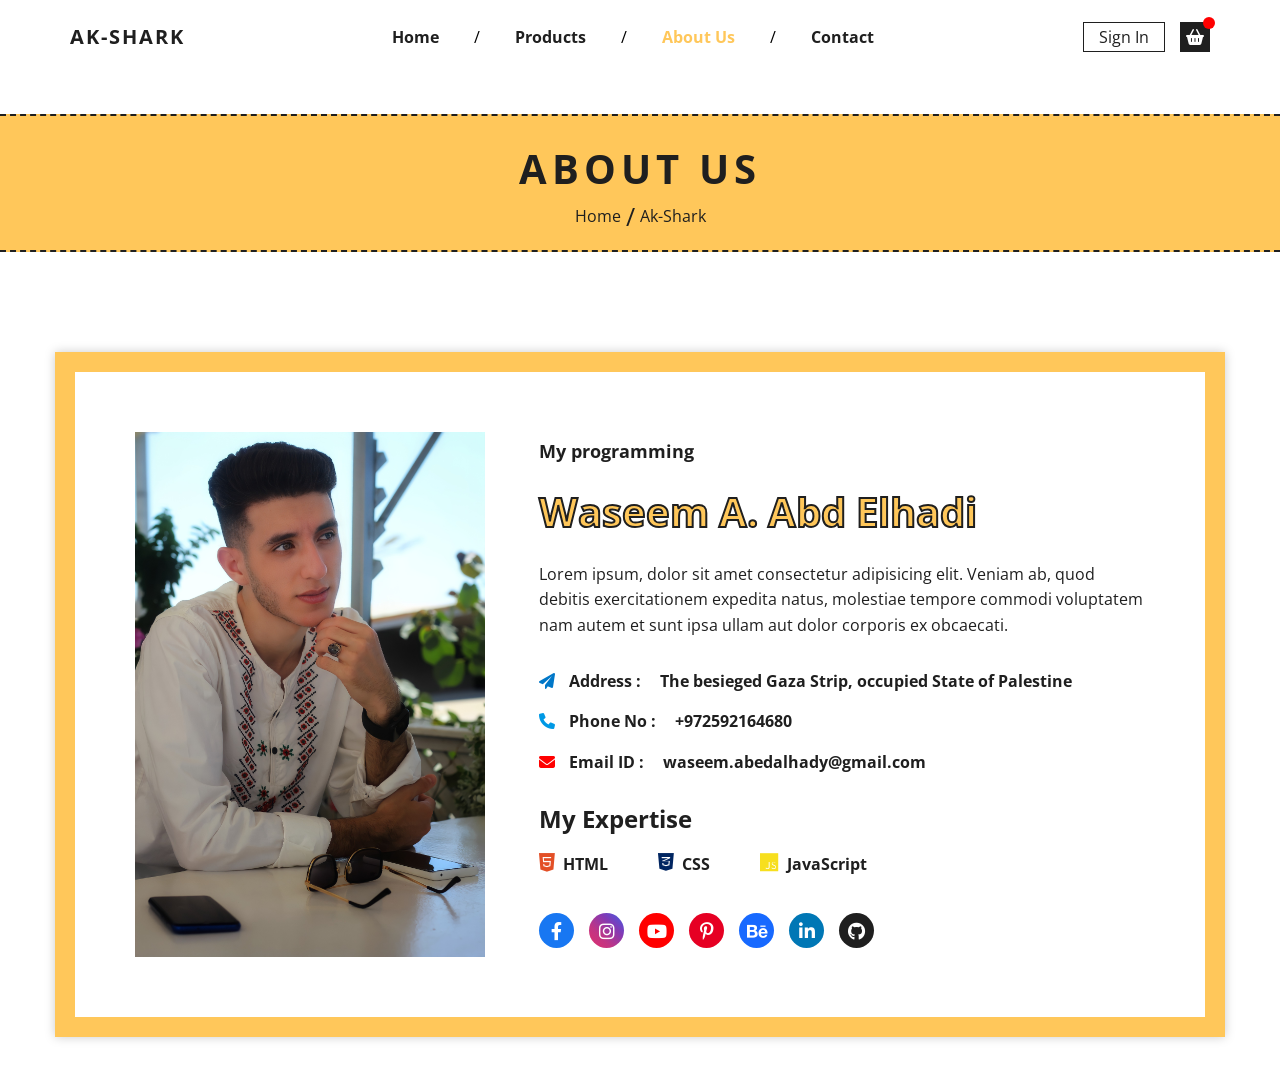
==== html/About Us.html @ 35a48d48 "." ====
<html lang="en">
<head>
    <meta charset="UTF-8">
    <meta http-equiv="X-UA-Compatible" content="IE=edge">
    <meta name="viewport" content="width=device-width, initial-scale=1.0">
    <!-- normalize ربط ملف ال -->
    <link rel="stylesheet" href="../css/normalize.css">
    <!-- Font Awessome Library -->
    <link rel="stylesheet" href="../css/all.min.css">
    <!-- Google Fonts-->
    <link rel="preconnect" href="https://fonts.googleapis.com">
    <link rel="preconnect" href="https://fonts.gstatic.com" crossorigin>
    <link href="https://fonts.googleapis.com/css2?family=Anton&family=Lobster&family=Open+Sans:wght@400;700&display=swap" rel="stylesheet">
    <link rel="preconnect" href="https://fonts.googleapis.com">
    <link rel="preconnect" href="https://fonts.gstatic.com" crossorigin>
    <link href="https://fonts.googleapis.com/css2?family=Alfa+Slab+One&family=Courgette&family=Dancing+Script:wght@400;600;700&family=Kaushan+Script&family=Lobster&family=PT+Serif:wght@400;700&family=Playfair+Display:wght@400;500;600;700;800;900&family=Roboto:wght@500&family=Satisfy&family=Staatliches&family=Work+Sans:wght@200;300;400;500;600;700;800&display=swap" rel="stylesheet">
    <!-- tab image -->
    <link rel="shortcut icon" href="../Images/ak-shark (1).png">
    <!-- css ربط ملف ال -->
    <link rel="stylesheet" href="../css/About Us.css">
    <title>AK-SHARK || About Us</title>
</head>
<body>
    <!-- Start header -->
    <header id="header">
        <div class="container">
            <div class="title flex">
                <a href="index.html" class="flex">A</a>
                <a href="index.html" class="flex">K</a>
                <a href="index.html" class="flex">-</a>
                <a href="index.html" class="flex">S</a>
                <a href="index.html" class="flex">H</a>
                <a href="index.html" class="flex">A</a>
                <a href="index.html" class="flex">R</a>
                <a href="index.html" class="flex">K</a>
            </div>
            <nav>
                <i class="fa-solid fa-bars burger-nav">
                    <div class="parent-menu">
                        <ul class="links">
                            <li><a href="index.html" class="flex">Home</a></li>
                            <li><a href="products.html" class="flex">Products</a></li>
                            <li><a href="About Us.html" class="flex visit">About Us</a></li>
                            <li><a href="contact.html" class="flex">Contact</a></li>
                        </ul>
                        <div class="sign-mobile flex">
                            <a href="Sign In.html">Sign In</a>
                            <button id="icon" class="flex" onclick="redirectMe('basket.html')"><i class="fa-solid fa-basket-shopping"></i></button>
                        </div>
                    </div>
                </i>
                <ul class="main-nav">
                    <li><a href="index.html" class="flex">Home</a></li>
                    <li class="flex">/</li>
                    <li><a href="products.html" class="flex">Products</a></li>
                    <li class="flex">/</li>
                    <li><a href="About Us.html" class="flex visit">About Us</a></li>
                    <li class="flex">/</li>
                    <li><a href="contact.html" class="flex">Contact</a></li>
                </ul>
            </nav>
            <div class="sign flex">
                <a href="Sign In.html">Sign In</a>
                <button id="icon" class="flex" onclick="redirectMe('basket.html')"><i class="fa-solid fa-basket-shopping"></i></button>
            </div>
        </div>
    </header>
    <!-- End header -->

    <!-- Start Information -->
    <div class="information">
        <div class="container">
            <h1>About Us</h1>
            <div class="link">
                <a href="index.html">Home</a>
                <span>/</span>
                <span>Ak-Shark</span>
            </div>
        </div>
    </div>
    <!-- End Information -->

    <!-- Start About Us -->
    <div class="about">
        <div class="container">
            <img src="../images/abdelhadi.jpg" alt="">
            <div class="text">
                <span>My programming</span>
                <h1>Waseem A. Abd Elhadi</h1>
                <p>
                    Lorem ipsum, dolor sit amet consectetur adipisicing elit. Veniam ab, quod debitis exercitationem 
                    expedita natus, molestiae tempore commodi voluptatem nam autem et sunt ipsa ullam aut dolor 
                    corporis ex obcaecati.
                </p>
                <div class="info">
                    <div class="unit">
                        <span><i class="fa-solid fa-paper-plane"></i> Address :</span>
                        <span>The besieged Gaza Strip, occupied State of Palestine</span>
                    </div>
                    <div class="unit">
                        <span><i class="fa-solid fa-phone"></i> Phone No :</span>
                        <span>+972592164680</span>
                    </div>
                    <div class="unit">
                        <span><i class="fa-solid fa-envelope"></i> Email ID :</span>
                        <span>waseem.abedalhady@gmail.com</span>
                    </div>
                </div>
                <div class="expertise">
                    <h2>My Expertise</h2>
                    <ul>
                        <li><i class="fa-brands fa-html5"></i> HTML</li>
                        <li><i class="fa-brands fa-css3-alt"></i> CSS</li>
                        <li><i class="fa-brands fa-js"></i> JavaScript</li>
                    </ul>
                </div>
                <div class="social">
                    <ul>
                        <li class="flex">
                            <a href="https://www.facebook.com/waseemabdalhady" target="_blank">
                                <i class="fa-brands fa-facebook-f flex"></i>
                            </a>
                        </li>
                        <li class="flex">
                            <a href="https://www.instagram.com/waseem.abdalhady/" target="_blank">
                                <i class="fa-brands fa-instagram flex"></i>
                            </a>
                        </li>
                        <li class="flex">
                            <a href="https://www.youtube.com/c/waseemabdalhady" target="_blank">
                                <i class="fa-brands fa-youtube flex"></i>
                            </a>
                        </li>
                        <li class="flex">
                            <a href="https://www.pinterest.com/waseemabdelhadi178/" target="_blank">
                                <i class="fa-brands fa-pinterest-p flex"></i>
                            </a>
                        </li>
                        <li class="flex">
                            <a href="https://www.behance.net/waseemabdelhadi" target="_blank">
                                <i class="fa-brands fa-behance flex"></i>
                            </a>
                        </li>
                        <li class="flex">
                            <a href="https://www.linkedin.com/in/waseem-abd-elhadi-1b293624b" target="_blank">
                                <i class="fa-brands fa-linkedin-in flex"></i>
                            </a>
                        </li>
                        <li class="flex">
                            <a href="https://github.com/Waseemko-ayman" target="_blank">
                                <i class="fa-brands fa-github flex"></i>
                            </a>
                        </li>
                    </ul>
                </div>
            </div>
        </div>
    </div>
    <!-- End About Us -->

    <script src="../Js/ak-shark.js"></script>
</body>
</html>
---- css/About Us.css ----
/* Start Variable */
:root {
    --main-color: #ffc75a;
    --second-color: #1f1f1f;
    --third-color: white;
    --background-color: #fffaf7;
    --main-transition: 0.5s;
    --section-padding: 50px;
    --section-padding: 50px;
    --main-font: 'Courgette', cursive;
    --font-weight: normal;
    /* padding-top: var(--section-padding);
    padding-bottom: var(--section-padding); */
}

/* End Variable */

/* Start Global Rules */
* {
    --webkit-box-sizing: border-box;
    --moz-box-sizing: border-box;
    box-sizing: border-box;
    padding: 0;
    margin: 0;
}

html {
    scroll-behavior: smooth;
}

body {
    background-color: var(--third-color);
    font-family: 'Open Sans', sans-serif;
    /* font-family: 'Playfair Display', serif; */
}

a {
    text-decoration: none;
}

ul {
    list-style: none;
    margin: 0;
    padding: 0;
}

.goto-up i {
    position: fixed;
    width: 50px;
    height: 50px;
    border-radius: 50%;
    border: 3px solid var(--third-color);
    color: var(--second-color);
    background-color: var(--main-color);
    font-size: 22px;
    right: 50px;
    bottom: 40px;
    z-index: 500;
}

/* FrameWork */
.flex {
    display: flex;
    align-items: center;
    justify-content: center;
}
/* FrameWork */

/* اعملت هاي علشان بدي اللون اللي ورا يملا الشاشة لكن الكونتنت اللي ورا تملا من الاول للاخر */
.container {
    /* كتبنا ال بادنك علشان الكلام في نسخة الموبايل ما يبلش من اول الشاشة */
    padding-left: 15px;
    padding-right: 15px;
    /* علشان الكونتينر يمسك العناصر في النص */
    margin-left: auto;
    margin-right: auto;
}

/* Small screens */
@media (min-width: 768px){
    .container {
        width: 750px;
    }
}

/* Medium screens */
@media (min-width: 992px){
    .container{
        width: 970px;
    }
}

@media (min-width: 1200px) {
    .container {
        width: 1170px;
    }
}
/* End Global Rules */

/* Start Component */
.text a.button {
    color: var(--third-color);
    border-radius: 15px 0 15px;
}

.visit {
    color: var(--main-color) !important;
}
/* End Component */

/******************************************************************************************************/

/* Start Header */
header {
    background-color: var(--third-color);
    position: relative;
}

header nav .main-nav > li > a::selection,
header .container .logo::selection {
    color: var(--third-color);
    background-color: var(--second-color);
}

header .container {
    height: 73.56px;
    display: flex;
    align-items: center;
    justify-content: space-between;
    flex-wrap: wrap;
    position: relative;
}

@media (max-width: 767px) {
    header .container {
        flex-wrap: nowrap;
        justify-content: space-between;
        gap: 30px;
    }
}

header .container .title {
    gap: 2px;
    height: 73.56px;
}

header .title a {
    color: var(--second-color);
    font-size: 20px;
    font-weight: bold;
    transition: var(--main-transition);
    animation: up-down 1s infinite alternate;
}

header .title a:nth-child(2) {
    animation-delay: .2s;
}
header .title a:nth-child(3) {
    animation-delay: .3s;
}
header .title a:nth-child(4) {
    animation-delay: .4s;
}
header .title a:nth-child(5) {
    animation-delay: .5s;
}
header .title a:nth-child(6) {
    animation-delay: .6s;
}
header .title a:nth-child(7) {
    animation-delay: .7s;
}
header .title a:nth-child(8) {
    animation-delay: .8s;
}

@keyframes up-down {
    to {
        transform: translateY(-13px);
    }
}

header nav .main-nav {
    display: flex;
    gap: 15px;
}

@media (max-width: 991px) {
    header nav .main-nav {
        display: none;
    }
}

@media (min-width: 992px) {
    header nav .burger-nav {
        display: none;
    }
}

@media (max-width: 991px) {
    header nav .burger-nav {
        width: 100%;
        color: var(--second-color);
        font-size: 25px;
        cursor: pointer;
        position: relative;
    }

    header nav .burger-nav .parent-menu {
        position: absolute;
        left: -229px;
        top: 35px;
        width: 250px;
        z-index: 1;
        background-color: var(--second-color);
        border-radius: 6px 0 6px 6px;
        display: none;
    }

    header nav .burger-nav .parent-menu::before {
        content: "";
        position: absolute;
        right: 0;
        top: -20px;
        border-style: solid;
        border-color: transparent transparent var(--second-color) transparent;
        border-width: 10px;
    }

    header nav .burger-nav .parent-menu ul.links {
        width: 100%;
        padding: 10px;
        text-align: center;
        transition: top var(--main-transition), opacity var(--main-transition);
    }

    header nav .burger-nav .parent-menu ul.links li {
        padding: 10px 0;
        width: 100%;
    }

    header nav .burger-nav .parent-menu ul.links li:not(:last-child) {
        margin-bottom: 15px;
    }
    
    header nav .burger-nav .parent-menu ul.links li:hover a {
        color: var(--main-color);
    }

    header nav .burger-nav .parent-menu ul.links > li > a {
        color: var(--third-color);
        font-family: 'Roboto', sans-serif;
        font-size: 20px;
        font-weight: normal !important;
        position: relative;
        overflow: hidden;
        transition: var(--main-transition);
    }

    header nav .burger-nav .sign-mobile {
        gap: 10px;
        margin-bottom: 20px;
    }

    header nav .burger-nav .sign-mobile a {
        font-family: 'Open Sans', sans-serif;
        font-size: 18px;
        transition: var(--main-transition);
    }

    header nav .burger-nav .sign-mobile a:hover {
        color: var(--third-color);
        background-color: var(--main-color);
    }

    header nav .burger-nav .sign-mobile button {
        font-size: 18px;
        color: var(--second-color);
        background-color: var(--third-color);
        transition: var(--main-transition);
    }

    header nav .burger-nav .sign-mobile button:hover {
        background-color: var(--main-color);
        color: var(--third-color);
    }

    header nav .burger-nav .sign-mobile button::after {
        width: 10px;
        height: 10px;
    }
}

header nav .main-nav > li > a {
    color: var(--second-color);
    height: 73.56px;
    padding: 0 20px;
    font-weight: bold;
    position: relative;
    overflow: hidden;
    transition: var(--main-transition);
}

header nav .main-nav > li > a:hover {
    color: var(--main-color);
}

@media (max-width: 767px) {
    header .main-nav > li > a {
        padding: 10px;
        font-size: 15px;
        height: 40px;
    }
}

header nav .main-nav > li > a::after {
    content: "";
    position: absolute;
    left: 50%;
    transform: translateX(-50%);
    bottom: 10px;
    width: 0;
    height: 2px;
    background-color: var(--main-color);
    transition: var(--main-transition);
}

header nav .main-nav > li > a:hover::after {
    width: 100%;
}

header .sign {
    height: 73.56px;
    gap: 15px;
}

@media (max-width: 991px) {
    header .sign {
        display: none;
    }
}

/* @media (max-width: 767px) {
    header .sign {
        order: -1;
    }
} */

header .sign a,
header nav .burger-nav .sign-mobile a {
    color: var(--second-color);
    border: 1px solid var(--second-color);
    padding: 5px 15px;
    background-color: var(--third-color);
    cursor: pointer;
    transition: var(--main-transition);
}

header .sign a:hover {
    color: var(--third-color);
    background-color: var(--second-color);
}

header .sign button,
header nav .burger-nav .sign-mobile button {
    width: 30px;
    height: 30px;
    padding: 5px;
    padding: 0 15px;
    cursor: pointer;
    border: none;
    position: relative;
}

header .sign button {
    color: var(--third-color);
    background-color: var(--second-color);
}

header .sign button::after,
header nav .burger-nav .sign-mobile button::after {
    content: "";
    position: absolute;
    border-radius: 50%;
    top: -5px;
    right: -5px;
    background-color: red;
}

header .sign button::after {
    width: 12px;
    height: 12px;
}
/* End Header */

/******************************************************************************************************/

/* Start Information */
.information {
    padding-top: 20px;
    padding-bottom: 20px;
    background-color: var(--main-color);
    margin-top: 40px;
    border-top: 2px dashed var(--second-color);
    border-bottom: 2px dashed var(--second-color);
    position: relative;
}

.information .container {
    text-align: center;
}

.information h1 {
    font-size: 40px;
    margin: 10px 0;
    text-transform: uppercase;
    color: var(--second-color);
    letter-spacing: 5px;
}

.information .link {
    display: flex;
    align-items: center;
    justify-content: center;
    gap: 5px;
    font-size: 1rem;
    color: var(--second-color);
}

.information .link a {
    color: var(--second-color);
    transition: var(--main-transition);
}

.information .link a:hover {
    color: var(--third-color);
}

.information .link span:first-of-type {
    font-size: 25px;
    font-weight: normal;
}
/* End Information */

/******************************************************************************************************/

/* Start About Us */
.about {
    padding-top: var(--section-padding);
    padding-bottom: var(--section-padding);
    background-color: var(--third-color);
    position: relative;
}

.about .container {
    border: 20px solid var(--main-color);
    background-color: var(--third-color);
    box-shadow: 0 0 10px #ccc;
    padding: 60px;
    display: flex;
    align-items: center;
    justify-content: space-between;
    gap: 20px;
    margin-top: 50px;
    position: relative;
}

@media (max-width: 991px) {
    .about .container {
        flex-wrap: wrap;
        justify-content: center;
        padding: 30px;
    }
}

.about img {
    max-width: 100%;
    width: 350px;
}

.about .text {
    flex-basis: 60%;
}

@media (max-width: 991px) {
    .about .text {
        flex-basis: 100%;
        text-align: center;
    }
}

.about .text > span {
    color: var(--second-color);
    font-size: 18px;
    font-weight: bold;
}

.about .text h1 {
    font-size: 40px;
    font-weight: bold;
    -webkit-text-fill-color: var(--main-color);
    -webkit-text-stroke: 2px var(--second-color);
}

.about .text p {
    color: var(--second-color);
    line-height: 1.6;
    margin: 0 0 30px;
    font-weight: 400;
}

.about .text .info {
    display: flex;
    flex-direction: column;
    gap: 15px;
}

@media (max-width: 991px) {
    .about .text .info {
        align-items: center;
    }
}

.about .text .info .unit {
    color: var(--second-color);
    font-weight: bold;
}

.about .text .info .unit span {
    display: inline-block;
}

@media (max-width: 991px) {
    .about .text .info .unit span {
        display: block;
        margin-bottom: 8px;
    }
}

.about .text .info .unit span:first-child {
    margin-right: 15px;
}

.about .text .info .unit span:last-child {
    line-height: 1.6;
}

.about .text .info .unit span:first-child i {
    margin-right: 10px;
    font-weight: bold;
}

.about .text .info .unit span:first-child i.fa-paper-plane {
    color: #0077c8;
}

.about .text .info .unit span:first-child i.fa-phone {
    color: #0099e5;
}

.about .text .info .unit span:first-child i.fa-envelope {
    color: red;
}

.about .text .expertise {
    margin: 30px 0 40px;
}

.about .text .expertise h2 {
    color: var(--second-color);
    font-weight: bold;
    margin-bottom: 20px;
}

.about .text .expertise ul {
    display: flex;
    align-items: center;
    gap: 50px;
}

@media (max-width: 991px) {
    .about .text .expertise ul {
        justify-content: center;
    }
}

.about .text .expertise ul li {
    color: var(--second-color);
    font-weight: bold;
}

.about .text .expertise ul li i {
    margin-right: 5px;
    font-size: 20px;
    font-weight: bold;
}

.about .text .expertise ul li i.fa-html5 {
    color: #e34f26;
}

.about .text .expertise ul li i.fa-css3-alt {
    color: #002561;
}

.about .text .expertise ul li i.fa-js {
    color: #f7df1e;
}

.about .text .social ul {
    display: flex;
    align-items: center;
    gap: 15px;
}

@media (max-width: 991px) {
    .about .text .social ul {
        justify-content: center;
    }
}

@media (max-width: 767px) {
    .about .text .social ul {
        flex-wrap: wrap;
    }
}

.about .text .social ul li i {
    width: 35px;
    height: 35px;
    border-radius: 50%;
    color: var(--third-color);
    font-size: 18px;
}

.about .text .social ul li:first-child i {
    background-color: #1877f2;
}
.about .text .social ul li:nth-child(2) i {
    background-image: linear-gradient(to bottom left, #405de6, #833ab4, #c13584, #e1306c);
}
.about .text .social ul li:nth-child(3) i {
    background-color: #ff0000;
}
.about .text .social ul li:nth-child(4) i {
    background-color: #e60023;
}
.about .text .social ul li:nth-child(5) i {
    background-color: #1769ff;
}
.about .text .social ul li:nth-child(6) i {
    background-color: #0077b5;
}
.about .text .social ul li:last-child i {
    background-color: var(--second-color);
}
/* End About Us */
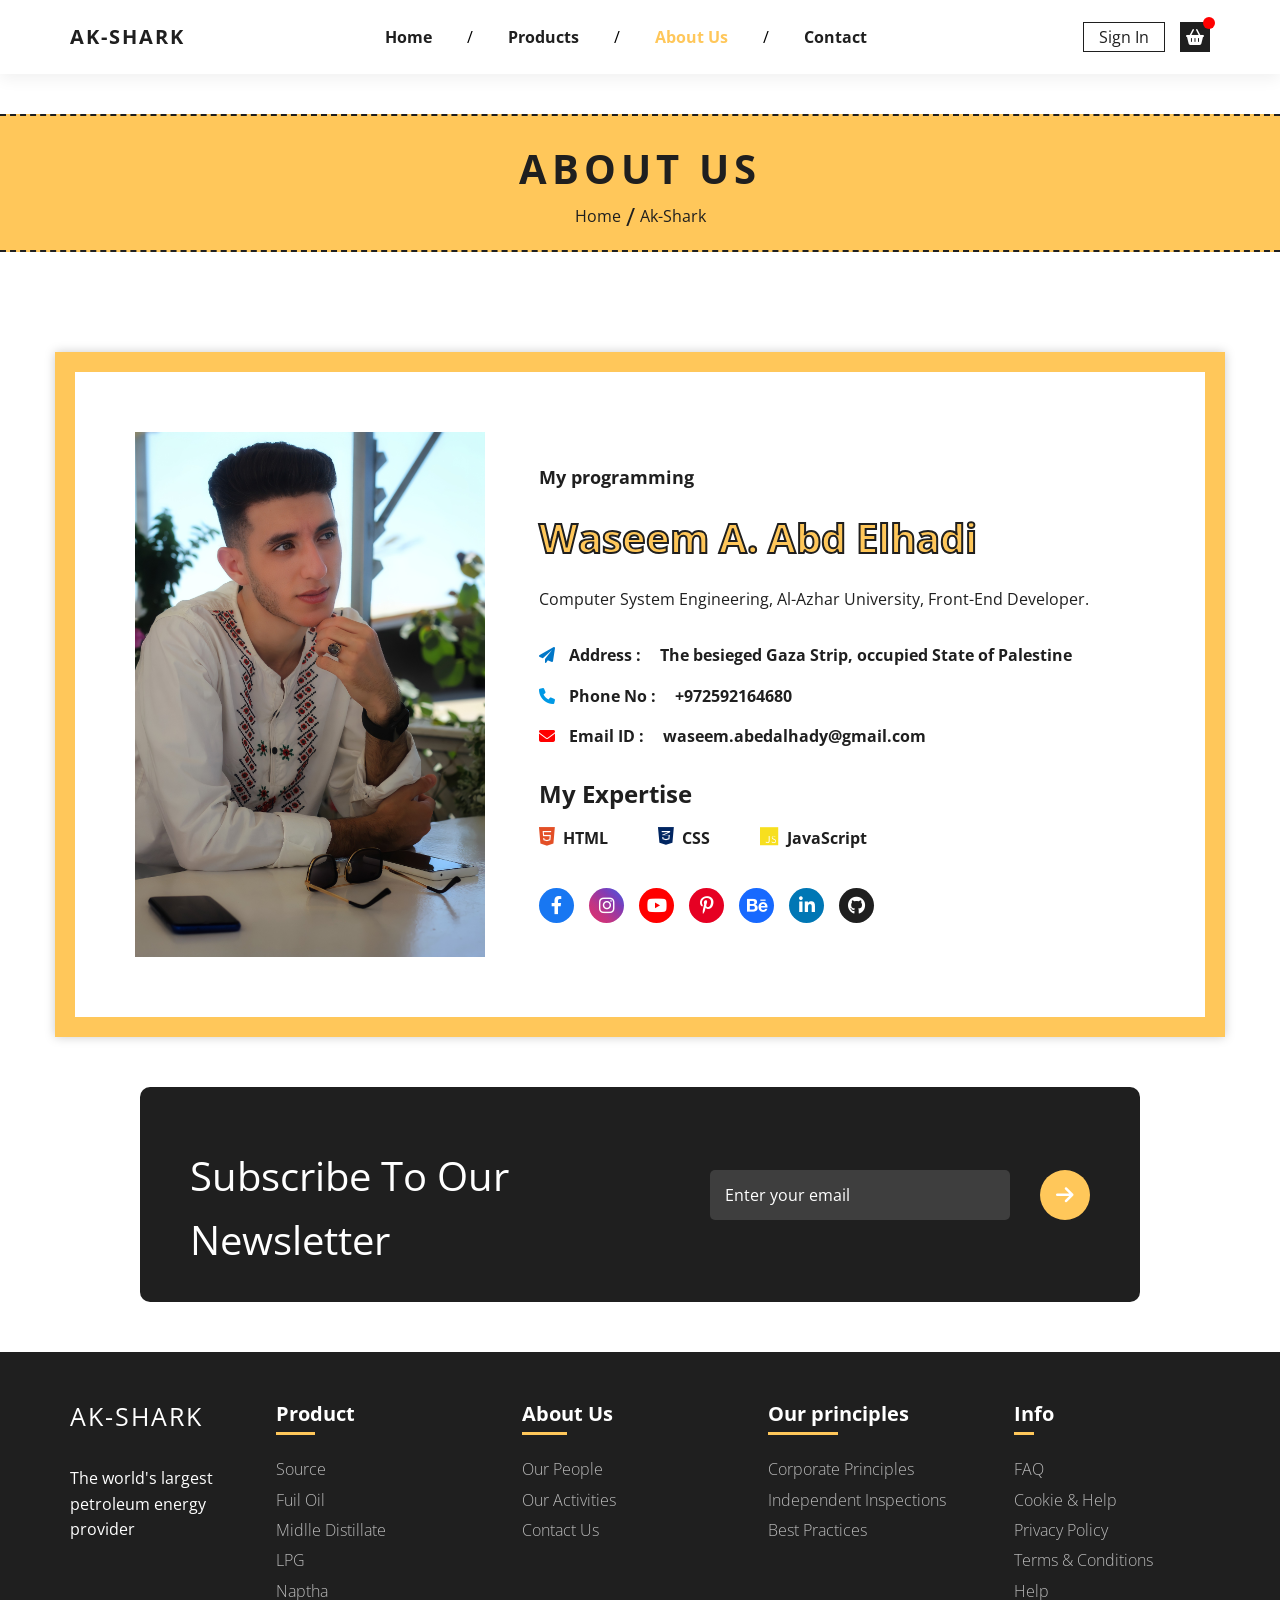
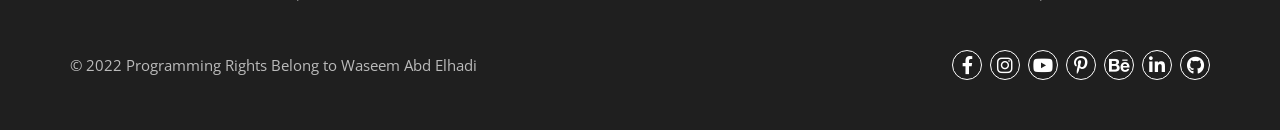
==== commit ab1d1fbd: "Modifie" ====
--- a/html/About Us.html
+++ b/html/About Us.html
@@ -34,22 +34,9 @@
                 <a href="index.html" class="flex">R</a>
                 <a href="index.html" class="flex">K</a>
             </div>
-            <nav>
-                <i class="fa-solid fa-bars burger-nav">
-                    <div class="parent-menu">
-                        <ul class="links">
-                            <li><a href="index.html" class="flex">Home</a></li>
-                            <li><a href="products.html" class="flex">Products</a></li>
-                            <li><a href="About Us.html" class="flex visit">About Us</a></li>
-                            <li><a href="contact.html" class="flex">Contact</a></li>
-                        </ul>
-                        <div class="sign-mobile flex">
-                            <a href="Sign In.html">Sign In</a>
-                            <button id="icon" class="flex" onclick="redirectMe('basket.html')"><i class="fa-solid fa-basket-shopping"></i></button>
-                        </div>
-                    </div>
-                </i>
+            <nav id="navbar">
                 <ul class="main-nav">
+                    <li><i class="fas fa-times" id="close"></i></li>
                     <li><a href="index.html" class="flex">Home</a></li>
                     <li class="flex">/</li>
                     <li><a href="products.html" class="flex">Products</a></li>
@@ -57,8 +44,13 @@
                     <li><a href="About Us.html" class="flex visit">About Us</a></li>
                     <li class="flex">/</li>
                     <li><a href="contact.html" class="flex">Contact</a></li>
+                    <li><a href="Sign In.html" id="sign">Sign In</a></li>
                 </ul>
             </nav>
+            <div id="mobile" class="flex">
+                <a href="basket.html" class="flex"><i class="fa-solid fa-basket-shopping"></i></a>
+                <i id="bar" class="fas fa-outdent"></i>
+            </div>
             <div class="sign flex">
                 <a href="Sign In.html">Sign In</a>
                 <button id="icon" class="flex" onclick="redirectMe('basket.html')"><i class="fa-solid fa-basket-shopping"></i></button>
@@ -66,6 +58,10 @@
         </div>
     </header>
     <!-- End header -->
+
+    <button id="group" class="goto-up">
+        <i class="fa-solid fa-angle-up flex"></i>
+    </button>
 
     <!-- Start Information -->
     <div class="information">
@@ -88,9 +84,7 @@
                 <span>My programming</span>
                 <h1>Waseem A. Abd Elhadi</h1>
                 <p>
-                    Lorem ipsum, dolor sit amet consectetur adipisicing elit. Veniam ab, quod debitis exercitationem 
-                    expedita natus, molestiae tempore commodi voluptatem nam autem et sunt ipsa ullam aut dolor 
-                    corporis ex obcaecati.
+                    Computer System Engineering, Al-Azhar University, Front-End Developer.
                 </p>
                 <div class="info">
                     <div class="unit">
@@ -103,7 +97,7 @@
                     </div>
                     <div class="unit">
                         <span><i class="fa-solid fa-envelope"></i> Email ID :</span>
-                        <span>waseem.abedalhady@gmail.com</span>
+                        <a href="mailto:waseem.abedalhady@gmail.com"><span>waseem.abedalhady@gmail.com</span></a>
                     </div>
                 </div>
                 <div class="expertise">
@@ -158,6 +152,120 @@
     </div>
     <!-- End About Us -->
 
+        <!-- Start Subscribe -->
+    <div class="subscribe">
+        <div class="container">
+            <div class="box">
+                <h1>Subscribe To Our Newsletter</h1>
+                <form>
+                    <input type="email" placeholder="Enter your email" required>
+                    <button type="submit"><i class="fa-solid fa-arrow-right"></i></button>
+                </form>
+            </div>
+        </div>
+    </div>
+    <!-- End Subscribe -->
+
+    <!-- Start Footer -->
+    <footer id="footer">
+        <div class="container">
+            <div class="main-footer">
+                <div class="title">
+                    <div class="logo flex">
+                        <a href="index.html" class="flex">A</a>
+                        <a href="index.html" class="flex">K</a>
+                        <a href="index.html" class="flex">-</a>
+                        <a href="index.html" class="flex">S</a>
+                        <a href="index.html" class="flex">H</a>
+                        <a href="index.html" class="flex">A</a>
+                        <a href="index.html" class="flex">R</a>
+                        <a href="index.html" class="flex">K</a>
+                    </div>
+                    <p>The world's largest petroleum energy provider</p>
+                </div>
+                <div class="lists">
+                    <div class="box">
+                        <h4>Product</h4>
+                        <ul>
+                            <li><a href="#">Source</a></li>
+                            <li><a href="#">Fuil oil</a></li>
+                            <li><a href="#">Midlle distillate</a></li>
+                            <li><a href="#">LPG</a></li>
+                            <li><a href="#">Naptha</a></li>
+                        </ul>
+                    </div>
+                    <div class="box">
+                        <h4>About Us</h4>
+                        <ul>
+                            <li><a href="#">Our people</a></li>
+                            <li><a href="#">Our activities</a></li>
+                            <li><a href="#">Contact us</a></li>
+                        </ul>
+                    </div>
+                    <div class="box">
+                        <h4>Our principles</h4>
+                        <ul>
+                            <li><a href="#">Corporate principles</a></li>
+                            <li><a href="#">Independent inspections</a></li>
+                            <li><a href="#">Best practices</a></li>
+                        </ul>
+                    </div>
+                    <div class="box">
+                        <h4>Info</h4>
+                        <ul>
+                            <li><a href="#">FAQ</a></li>
+                            <li><a href="#">Cookie & help</a></li>
+                            <li><a href="#">Privacy policy</a></li>
+                            <li><a href="#">Terms & conditions</a></li>
+                            <li><a href="#">Help</a></li>
+                        </ul>
+                    </div>
+                </div>
+            </div>
+            <div class="social">
+                <p>&copy; 2022 Programming Rights Belong to Waseem Abd Elhadi</p>
+                <ul class="flex">
+                    <li class="flex">
+                        <a href="https://www.facebook.com/waseemabdalhady" target="_blank">
+                            <i class="fa-brands fa-facebook-f"></i>
+                        </a>
+                    </li>
+                    <li class="flex">
+                        <a href="https://www.instagram.com/waseem.abdalhady/" target="_blank">
+                            <i class="fa-brands fa-instagram"></i>
+                        </a>
+                    </li>
+                    <li class="flex">
+                        <a href="https://www.youtube.com/c/waseemabdalhady" target="_blank">
+                            <i class="fa-brands fa-youtube"></i>
+                        </a>
+                    </li>
+                    <li class="flex">
+                        <a href="https://www.pinterest.com/waseemabdelhadi178/" target="_blank">
+                            <i class="fa-brands fa-pinterest-p"></i>
+                        </a>
+                    </li>
+                    <li class="flex">
+                        <a href="https://www.behance.net/waseemabdelhadi" target="_blank">
+                            <i class="fa-brands fa-behance"></i>
+                        </a>
+                    </li>
+                    <li class="flex">
+                        <a href="https://www.linkedin.com/in/waseem-abd-elhadi-1b293624b" target="_blank">
+                            <i class="fa-brands fa-linkedin-in"></i>
+                        </a>
+                    </li>
+                    <li class="flex">
+                        <a href="https://github.com/Waseemko-ayman" target="_blank">
+                            <i class="fa-brands fa-github"></i>
+                        </a>
+                    </li>
+                </ul>
+            </div>
+        </div>
+    </footer>
+    <!-- End Footer -->
+
     <script src="../Js/ak-shark.js"></script>
 </body>
 </html>
--- a/css/About Us.css
+++ b/css/About Us.css
@@ -44,6 +44,10 @@
     padding: 0;
 }
 
+.goto-up {
+    display: none;
+}
+
 .goto-up i {
     position: fixed;
     width: 50px;
@@ -55,7 +59,15 @@
     font-size: 22px;
     right: 50px;
     bottom: 40px;
+    cursor: pointer;
     z-index: 500;
+}
+
+@media (max-width: 767px) {
+    .goto-up i {
+        right: 20px;
+        bottom: 150px;
+    }
 }
 
 /* FrameWork */
@@ -113,6 +125,7 @@
 /* Start Header */
 header {
     background-color: var(--third-color);
+    box-shadow: 0 5px 15px rgb(0, 0, 0, 0.06);
     position: relative;
 }
 
@@ -127,7 +140,6 @@
     display: flex;
     align-items: center;
     justify-content: space-between;
-    flex-wrap: wrap;
     position: relative;
 }
 
@@ -180,140 +192,93 @@
     }
 }
 
+@media (max-width: 991px) {
+    header nav {
+        position: fixed;
+        top: 0;
+        right: -300px;
+        height: 100vh;
+        width: 220px;
+        background-color: black;
+        box-shadow: 0 40px 60px rgba(0, 0, 0, 0.1);
+        padding: 30px 0 0 30px;
+        z-index: 1000;
+        transition: var(--main-transition);
+    }
+    
+    header nav .main-nav {
+        display: flex;
+        flex-direction: column;
+        align-items: flex-start;
+        justify-content: flex-start;
+    }
+
+    header nav .main-nav li,
+    header nav .main-nav li a {
+        color: var(--third-color);
+    }
+
+    header nav .main-nav li a {
+        padding: 18px 0;
+    }
+
+    header nav .main-nav > li:last-of-type {
+        margin-top: 30px;
+    }
+
+    header nav .main-nav > li #sign:hover {
+        color: var(--third-color);
+        border-color: var(--third-color);
+        background: transparent;
+    }
+
+    header nav .main-nav > li #close {
+        font-size: 22px;
+        cursor: pointer;
+        transition: var(--main-transition);
+    }
+
+    header nav .main-nav > li #close:hover {
+        color: var(--main-color);
+    }
+}
+
+header nav.active {
+    right: 0px;
+}
+
 header nav .main-nav {
     display: flex;
     gap: 15px;
 }
 
-@media (max-width: 991px) {
-    header nav .main-nav {
+@media (min-width: 992px) {
+    header nav .main-nav > li:not(:last-of-type) > a {
+        color: var(--second-color);
+        height: 73.56px;
+        padding: 0 20px;
+    }
+}
+
+@media (min-width: 992px) {
+    header nav .main-nav > li:first-child {
         display: none;
     }
 }
 
-@media (min-width: 992px) {
-    header nav .burger-nav {
-        display: none;
-    }
-}
-
-@media (max-width: 991px) {
-    header nav .burger-nav {
-        width: 100%;
-        color: var(--second-color);
-        font-size: 25px;
-        cursor: pointer;
-        position: relative;
-    }
-
-    header nav .burger-nav .parent-menu {
-        position: absolute;
-        left: -229px;
-        top: 35px;
-        width: 250px;
-        z-index: 1;
-        background-color: var(--second-color);
-        border-radius: 6px 0 6px 6px;
-        display: none;
-    }
-
-    header nav .burger-nav .parent-menu::before {
-        content: "";
-        position: absolute;
-        right: 0;
-        top: -20px;
-        border-style: solid;
-        border-color: transparent transparent var(--second-color) transparent;
-        border-width: 10px;
-    }
-
-    header nav .burger-nav .parent-menu ul.links {
-        width: 100%;
-        padding: 10px;
-        text-align: center;
-        transition: top var(--main-transition), opacity var(--main-transition);
-    }
-
-    header nav .burger-nav .parent-menu ul.links li {
-        padding: 10px 0;
-        width: 100%;
-    }
-
-    header nav .burger-nav .parent-menu ul.links li:not(:last-child) {
-        margin-bottom: 15px;
-    }
-    
-    header nav .burger-nav .parent-menu ul.links li:hover a {
-        color: var(--main-color);
-    }
-
-    header nav .burger-nav .parent-menu ul.links > li > a {
-        color: var(--third-color);
-        font-family: 'Roboto', sans-serif;
-        font-size: 20px;
-        font-weight: normal !important;
-        position: relative;
-        overflow: hidden;
-        transition: var(--main-transition);
-    }
-
-    header nav .burger-nav .sign-mobile {
-        gap: 10px;
-        margin-bottom: 20px;
-    }
-
-    header nav .burger-nav .sign-mobile a {
-        font-family: 'Open Sans', sans-serif;
-        font-size: 18px;
-        transition: var(--main-transition);
-    }
-
-    header nav .burger-nav .sign-mobile a:hover {
-        color: var(--third-color);
-        background-color: var(--main-color);
-    }
-
-    header nav .burger-nav .sign-mobile button {
-        font-size: 18px;
-        color: var(--second-color);
-        background-color: var(--third-color);
-        transition: var(--main-transition);
-    }
-
-    header nav .burger-nav .sign-mobile button:hover {
-        background-color: var(--main-color);
-        color: var(--third-color);
-    }
-
-    header nav .burger-nav .sign-mobile button::after {
-        width: 10px;
-        height: 10px;
-    }
-}
-
-header nav .main-nav > li > a {
-    color: var(--second-color);
-    height: 73.56px;
-    padding: 0 20px;
+header nav .main-nav > li:not(:last-of-type) > a,
+header #mobile i {
     font-weight: bold;
     position: relative;
     overflow: hidden;
     transition: var(--main-transition);
 }
 
-header nav .main-nav > li > a:hover {
+header nav .main-nav > li:not(:last-of-type) > a:hover {
     color: var(--main-color);
 }
 
-@media (max-width: 767px) {
-    header .main-nav > li > a {
-        padding: 10px;
-        font-size: 15px;
-        height: 40px;
-    }
-}
-
-header nav .main-nav > li > a::after {
+header nav .main-nav > li:not(:last-of-type) > a::after {
     content: "";
     position: absolute;
     left: 50%;
@@ -325,8 +290,35 @@
     transition: var(--main-transition);
 }
 
-header nav .main-nav > li > a:hover::after {
+header nav .main-nav > li:not(:last-of-type) > a:hover::after {
     width: 100%;
+}
+
+@media (min-width: 991px) {
+    header nav .main-nav #sign {
+        display: none;
+    }
+}
+
+header #mobile {
+    gap: 15px;
+}
+
+header #mobile a + i {
+    color: var(--second-color);
+    font-size: 22px;
+    cursor: pointer;
+    transition: var(--main-transition);
+}
+
+header #mobile a + i:hover {
+    color: var(--main-color);
+}
+
+@media (min-width: 991px) {
+    header #mobile {
+        display: none;
+    }
 }
 
 header .sign {
@@ -340,14 +332,8 @@
     }
 }
 
-/* @media (max-width: 767px) {
-    header .sign {
-        order: -1;
-    }
-} */
-
 header .sign a,
-header nav .burger-nav .sign-mobile a {
+header nav .main-nav > li #sign {
     color: var(--second-color);
     border: 1px solid var(--second-color);
     padding: 5px 15px;
@@ -362,23 +348,23 @@
 }
 
 header .sign button,
-header nav .burger-nav .sign-mobile button {
+header #mobile a {
     width: 30px;
     height: 30px;
     padding: 5px;
-    padding: 0 15px;
     cursor: pointer;
     border: none;
     position: relative;
 }
 
-header .sign button {
+header .sign button,
+header #mobile a {
     color: var(--third-color);
     background-color: var(--second-color);
 }
 
 header .sign button::after,
-header nav .burger-nav .sign-mobile button::after {
+header #mobile a:after {
     content: "";
     position: absolute;
     border-radius: 50%;
@@ -387,7 +373,8 @@
     background-color: red;
 }
 
-header .sign button::after {
+header .sign button::after,
+header #mobile a:after {
     width: 12px;
     height: 12px;
 }
@@ -521,7 +508,8 @@
     }
 }
 
-.about .text .info .unit {
+.about .text .info .unit,
+.about .text .info .unit a {
     color: var(--second-color);
     font-weight: bold;
 }
@@ -654,4 +642,319 @@
 .about .text .social ul li:last-child i {
     background-color: var(--second-color);
 }
-/* End About Us */+/* End About Us */
+
+/******************************************************************************************************/
+
+/* Start Subscribe */
+.subscribe {
+
+    padding-bottom: var(--section-padding);
+    background-color: var(--third-color);
+    position: relative;
+}
+
+.subscribe .container {
+    display: flex;
+    align-items: center;
+    justify-content: center;
+}
+
+.subscribe .box {
+    background-color: var(--second-color);
+    padding: 30px 50px;
+    border-radius: 10px;
+    display: flex;
+    align-items: center;
+    justify-content: space-between;
+    gap: 40px;
+    max-width: 100%;
+    width: 1000px;
+}
+
+@media (max-width: 991px) {
+    .subscribe .box {
+        flex-wrap: wrap;
+        justify-content: center;
+        text-align: center;
+    }
+}
+
+@media (max-width: 767px) {
+    .subscribe .box {
+        padding: 30px 20px;
+    }
+}
+
+.subscribe .box h1 {
+    color: var(--third-color);
+    font-size: 40px;
+    font-weight: normal;
+    line-height: 1.6;
+    margin-bottom: 0;
+}
+
+@media (max-width: 767px) {
+    .subscribe .box h1 {
+        font-size: 30px;
+    }
+}
+
+.subscribe .box form {
+    display: flex;
+    align-items: center;
+    justify-content: center;
+    gap: 30px;
+    max-width: 100%;
+}
+
+@media (max-width: 767px) {
+    .subscribe .box form {
+        gap: 20px;
+    }
+}
+
+.subscribe .box form input {
+    flex: 1;
+    max-width: 100%;
+    width: 300px;
+    height: 50px;
+    padding: 0 15px;
+    border-radius: 5px;
+    border: none;
+    color: var(--third-color);
+    background-color: #3e3e3e;
+}
+
+.subscribe .box form input::placeholder {
+    color: var(--third-color);
+    transition: var(--main-transition);
+}
+
+.subscribe .box form input:focus {
+    outline: none;
+}
+
+.subscribe .box form input:focus::placeholder {
+    opacity: 0;
+}
+
+.subscribe .box form button {
+    background-color: var(--main-color);
+    width: 50px;
+    height: 50px;
+    border-radius: 50%;
+    border: none;
+    cursor: pointer;
+}
+
+.subscribe .box form button i {
+    color: var(--third-color);
+    font-size: 20px;
+}
+/* End Subscribe */
+
+/******************************************************************************************************/
+
+/* Start Footer */
+footer {
+    padding-top: var(--section-padding);
+    padding-bottom: var(--section-padding);
+    background-color: var(--second-color);
+    position: relative;
+}
+
+footer .main-footer {
+    display: flex;
+    justify-content: center;
+    gap: 50px;
+}
+
+@media (max-width: 767px) {
+    footer .main-footer {
+        flex-wrap: wrap;
+    }
+}
+
+footer .title {
+    flex-basis: 15%;
+}
+
+@media (max-width: 767px) {
+    footer .title {
+        flex-basis: 100%;
+    }
+}
+
+footer .title .logo {
+    justify-content: flex-start;
+    gap: 2px;
+}
+
+@media (max-width: 767px) {
+    footer .title .logo {
+        justify-content: center;
+    }
+}
+
+footer .title .logo a {
+    color: var(--third-color);
+    font-size: 25px;
+    text-transform: uppercase;
+    width: fit-content;
+    margin-top: 0;
+    margin-bottom: 35px;
+    animation: up-down 1s infinite alternate;
+}
+
+footer .title .logo a:nth-child(2) {
+    animation-delay: .2s;
+}
+footer .title .logo a:nth-child(3) {
+    animation-delay: .3s;
+}
+footer .title .logo a:nth-child(4) {
+    animation-delay: .4s;
+}
+footer .title .logo a:nth-child(5) {
+    animation-delay: .5s;
+}
+footer .title .logo a:nth-child(6) {
+    animation-delay: .6s;
+}
+footer .title .logo a:nth-child(7) {
+    animation-delay: .7s;
+}
+footer .title .logo a:nth-child(8) {
+    animation-delay: .8s;
+}
+
+@keyframes up-down {
+    to {
+        transform: translateY(-13px);
+    }
+}
+
+footer .title p {
+    color: #fefefe;
+    line-height: 1.6;
+}
+
+@media (max-width: 767px) {
+    footer .title p {
+        text-align: center;
+    }
+}
+
+footer .lists {
+    flex-basis: 90%;
+    display: flex;
+    justify-content: space-between;
+    flex-wrap: wrap;
+}
+
+@media (max-width: 767px) {
+    footer .lists {
+        gap: 30px;
+    }
+}
+
+footer .lists .box {
+    flex-basis: 21%;
+}
+
+@media (max-width: 991px) {
+    footer .lists .box {
+        flex-basis: 50%;
+    }
+}
+
+@media (max-width: 767px) {
+    footer .lists .box {
+        flex-basis: 100%;
+    }
+}
+
+footer .box h4 {
+    color: var(--third-color);
+    font-size: 20px;
+    margin-bottom: 35px;
+    width: fit-content;
+    position: relative;
+}
+
+footer .box h4::after {
+    content: "";
+    position: absolute;
+    left: 0;
+    bottom: -10px;
+    width: 50%;
+    height: 3px;
+    background-color: var(--main-color);
+}
+
+footer .box ul li:not(:last-child) {
+    margin-bottom: 12px;
+}
+
+footer .box ul li a {
+    color: #bbbbbb;
+    font-size: 1rem;
+    text-transform: capitalize;
+    font-weight: 300;
+    transition: var(--main-transition);
+}
+
+footer .box ul li a:hover {
+    color: var(--third-color);
+    padding-left: 5px;
+}
+
+footer .social {
+    display: flex;
+    align-items: center;
+    justify-content: space-between;
+    gap: 20px;
+    margin-top: 50px;
+}
+
+@media (max-width: 991px) {
+    footer .social {
+        flex-direction: column;
+        justify-content: center;
+        text-align: center;
+    }
+}
+
+footer .social p {
+    color: #bbbbbb;
+    font-size: 15px;
+    line-height: 1.6;
+}
+
+footer .social ul {
+    gap: 8px;
+}
+
+footer .social ul li {
+    width: 30px;
+    height: 30px;
+    border-radius: 50%;
+    border: 1px solid var(--third-color);
+    transition: var(--main-transition);
+}
+
+footer .social ul li a i {
+    color: var(--third-color);
+    font-size: 18px;
+    transition: var(--main-transition);
+}
+
+footer .social ul li:hover {
+    background-color: var(--third-color);
+}
+
+footer .social ul li:hover i {
+    color: var(--second-color);
+}
+/* End Footer */
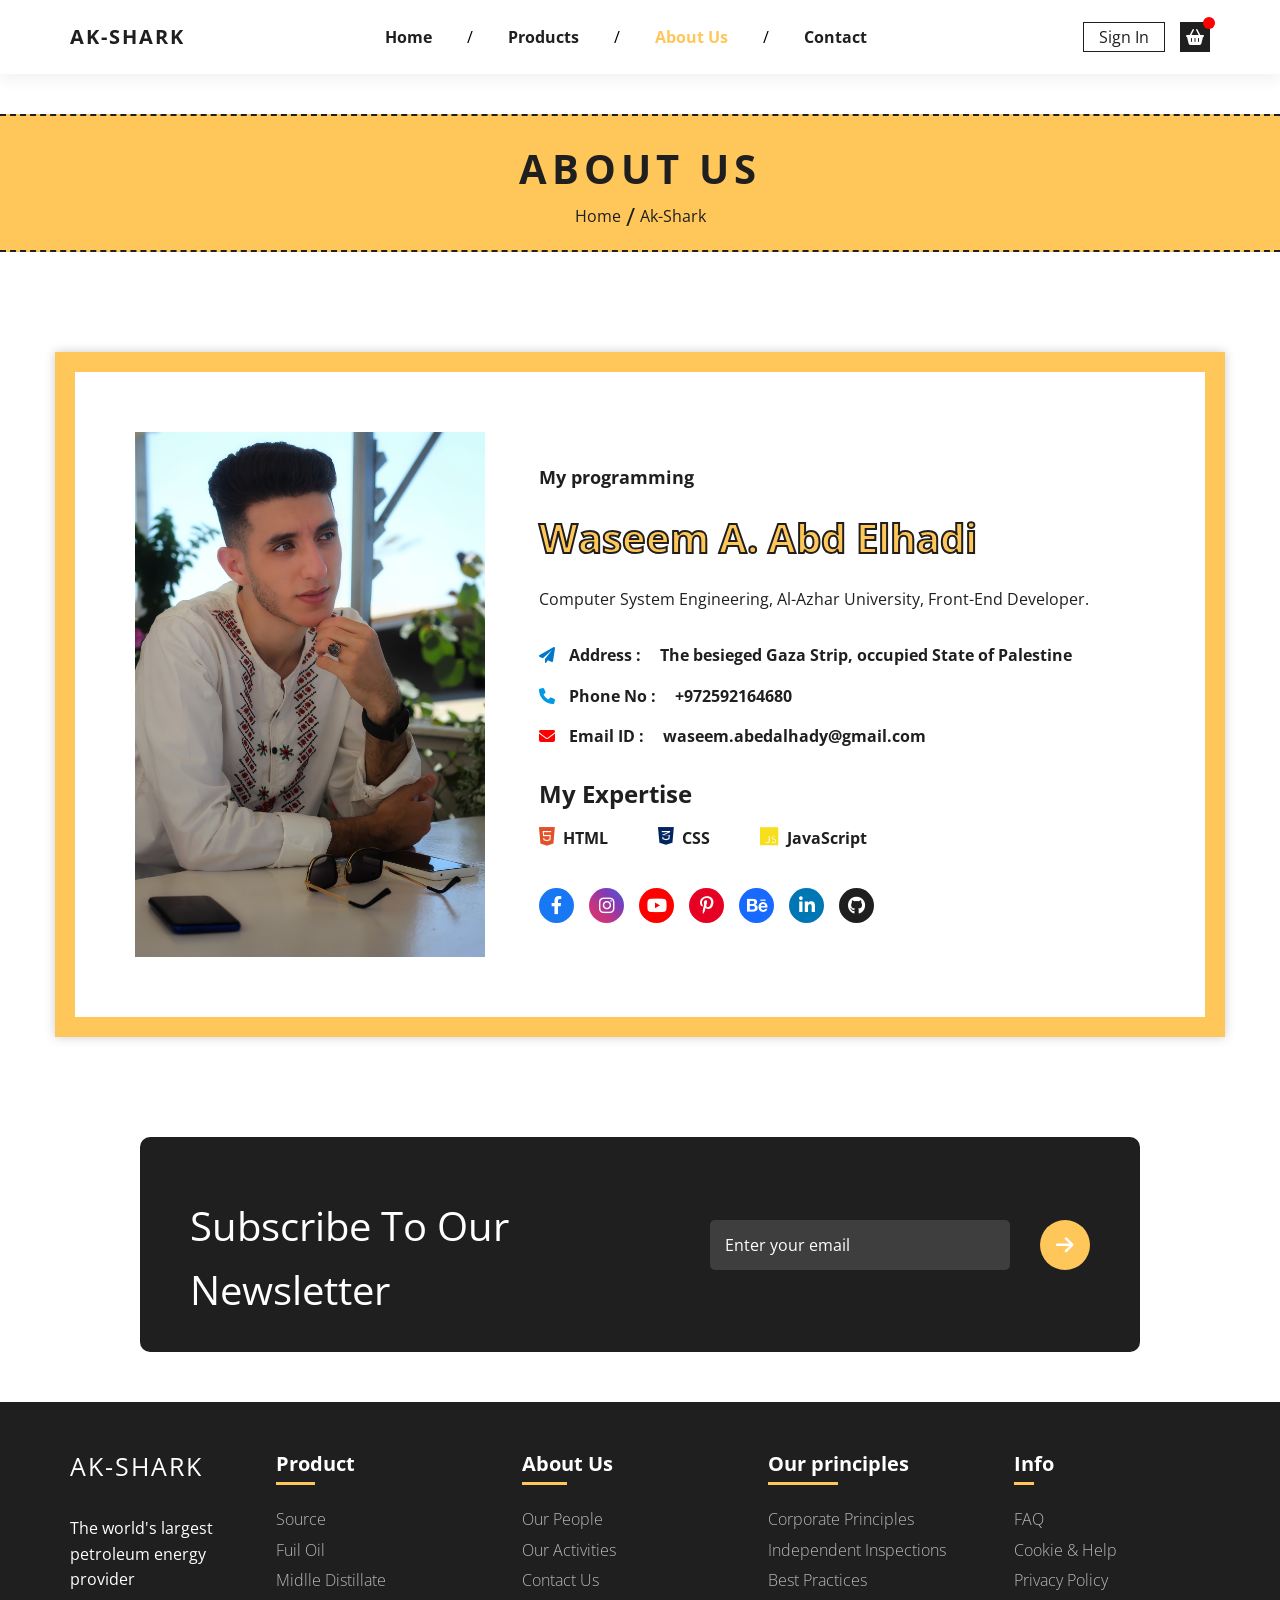
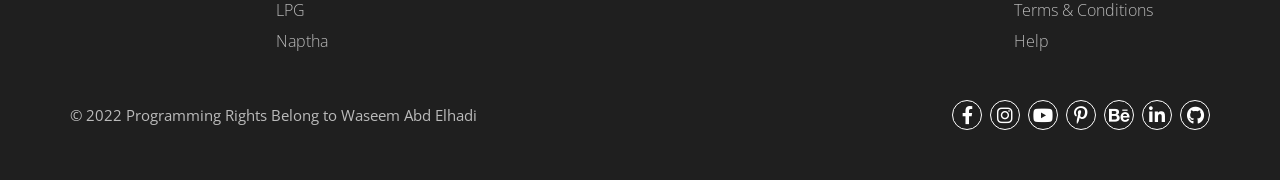
==== commit a7c49004: "Modifie Js.files & Html.files & Css.files" ====
--- a/html/About Us.html
+++ b/html/About Us.html
@@ -17,6 +17,7 @@
     <!-- tab image -->
     <link rel="shortcut icon" href="../Images/ak-shark (1).png">
     <!-- css ربط ملف ال -->
+    <link rel="stylesheet" href="../css/AR-SHARK.css">
     <link rel="stylesheet" href="../css/About Us.css">
     <title>AK-SHARK || About Us</title>
 </head>
--- a/css/AR-SHARK.css
+++ b/css/AR-SHARK.css
@@ -0,0 +1,1618 @@
+/* Start Variable */
+:root {
+    --main-color: #ffc75a;
+    --second-color: #1f1f1f;
+    --third-color: white;
+    --background-color: #fffaf7;
+    --main-transition: 0.5s;
+    --section-padding: 50px;
+    --section-padding: 50px;
+    --main-font: 'Courgette', cursive;
+    --font-weight: normal;
+    /* padding-top: var(--section-padding);
+    padding-bottom: var(--section-padding); */
+}
+
+/* End Variable */
+
+/* Start Global Rules */
+* {
+    --webkit-box-sizing: border-box;
+    --moz-box-sizing: border-box;
+    box-sizing: border-box;
+    padding: 0;
+    margin: 0;
+}
+
+html {
+    scroll-behavior: smooth;
+}
+
+body {
+    background-color: var(--third-color);
+    font-family: 'Open Sans', sans-serif;
+    /* font-family: 'Playfair Display', serif; */
+}
+
+a {
+    text-decoration: none;
+}
+
+ul {
+    list-style: none;
+    margin: 0;
+    padding: 0;
+}
+
+.goto-up {
+    display: none;
+}
+
+.goto-up i {
+    position: fixed;
+    width: 50px;
+    height: 50px;
+    border-radius: 50%;
+    border: 3px solid var(--third-color);
+    color: var(--second-color);
+    background-color: var(--main-color);
+    font-size: 22px;
+    right: 50px;
+    bottom: 40px;
+    cursor: pointer;
+    z-index: 500;
+}
+
+@media (max-width: 767px) {
+    .goto-up i {
+        right: 20px;
+        bottom: 150px;
+    }
+}
+
+/* FrameWork */
+.flex {
+    display: flex;
+    align-items: center;
+    justify-content: center;
+}
+/* FrameWork */
+
+/* اعملت هاي علشان بدي اللون اللي ورا يملا الشاشة لكن الكونتنت اللي ورا تملا من الاول للاخر */
+.container {
+    /* كتبنا ال بادنك علشان الكلام في نسخة الموبايل ما يبلش من اول الشاشة */
+    padding-left: 15px;
+    padding-right: 15px;
+    /* علشان الكونتينر يمسك العناصر في النص */
+    margin-left: auto;
+    margin-right: auto;
+}
+
+/* Small screens */
+@media (min-width: 768px){
+    .container {
+        width: 750px;
+    }
+}
+
+/* Medium screens */
+@media (min-width: 992px){
+    .container{
+        width: 970px;
+    }
+}
+
+@media (min-width: 1200px) {
+    .container {
+        width: 1170px;
+    }
+}
+/* End Global Rules */
+
+/* Start Component */
+.text a.button {
+    color: var(--third-color);
+    border-radius: 15px 0 15px;
+}
+/* End Component */
+
+/******************************************************************************************************/
+
+/* Start Header */
+header {
+    background-color: var(--third-color);
+    box-shadow: 0 5px 15px rgb(0, 0, 0, 0.06);
+    position: relative;
+}
+
+header nav .main-nav > li > a::selection,
+header .container .logo::selection {
+    color: var(--third-color);
+    background-color: var(--second-color);
+}
+
+header .container {
+    height: 73.56px;
+    display: flex;
+    align-items: center;
+    justify-content: space-between;
+    position: relative;
+}
+
+@media (max-width: 767px) {
+    header .container {
+        flex-wrap: nowrap;
+        justify-content: space-between;
+        gap: 30px;
+    }
+}
+
+header .container .title {
+    gap: 2px;
+    height: 73.56px;
+}
+
+header .title a {
+    color: var(--second-color);
+    font-size: 20px;
+    font-weight: bold;
+    transition: var(--main-transition);
+    animation: up-down 1s infinite alternate;
+}
+
+header .title a:nth-child(2) {
+    animation-delay: .2s;
+}
+header .title a:nth-child(3) {
+    animation-delay: .3s;
+}
+header .title a:nth-child(4) {
+    animation-delay: .4s;
+}
+header .title a:nth-child(5) {
+    animation-delay: .5s;
+}
+header .title a:nth-child(6) {
+    animation-delay: .6s;
+}
+header .title a:nth-child(7) {
+    animation-delay: .7s;
+}
+header .title a:nth-child(8) {
+    animation-delay: .8s;
+}
+
+@keyframes up-down {
+    to {
+        transform: translateY(-13px);
+    }
+}
+
+@media (max-width: 991px) {
+    header nav {
+        position: fixed;
+        top: 0;
+        right: -300px;
+        height: 100vh;
+        width: 220px;
+        background-color: black;
+        box-shadow: 0 40px 60px rgba(0, 0, 0, 0.1);
+        padding: 30px 0 0 30px;
+        z-index: 1000;
+        transition: var(--main-transition);
+    }
+    
+    header nav .main-nav {
+        display: flex;
+        flex-direction: column;
+        align-items: flex-start;
+        justify-content: flex-start;
+    }
+
+    header nav .main-nav li,
+    header nav .main-nav li a {
+        color: var(--third-color);
+    }
+
+    header nav .main-nav li a {
+        padding: 18px 0;
+    }
+
+    header nav .main-nav > li:last-of-type {
+        margin-top: 30px;
+    }
+
+    header nav .main-nav > li #sign:hover {
+        color: var(--third-color);
+        border-color: var(--third-color);
+        background: transparent;
+    }
+
+    header nav .main-nav > li #close {
+        font-size: 22px;
+        cursor: pointer;
+        transition: var(--main-transition);
+    }
+
+    header nav .main-nav > li #close:hover {
+        color: var(--main-color);
+    }
+}
+
+header nav.active {
+    right: 0px;
+}
+
+header nav .main-nav {
+    display: flex;
+    gap: 15px;
+}
+
+@media (min-width: 992px) {
+    header nav .main-nav > li:not(:last-of-type) > a {
+        color: var(--second-color);
+        height: 73.56px;
+        padding: 0 20px;
+    }
+}
+
+@media (min-width: 992px) {
+    header nav .main-nav > li:first-child {
+        display: none;
+    }
+}
+
+header nav .main-nav > li:not(:last-of-type) > a,
+header #mobile i {
+    font-weight: bold;
+    position: relative;
+    overflow: hidden;
+    transition: var(--main-transition);
+}
+
+header nav .main-nav > li:not(:last-of-type) > a:hover {
+    color: var(--main-color);
+}
+
+header nav .main-nav > li:not(:last-of-type) > a::after {
+    content: "";
+    position: absolute;
+    left: 50%;
+    transform: translateX(-50%);
+    bottom: 10px;
+    width: 0;
+    height: 2px;
+    background-color: var(--main-color);
+    transition: var(--main-transition);
+}
+
+header nav .main-nav > li:not(:last-of-type) > a:hover::after {
+    width: 100%;
+}
+
+@media (min-width: 991px) {
+    header nav .main-nav #sign {
+        display: none;
+    }
+}
+
+header #mobile {
+    gap: 15px;
+}
+
+header #mobile a + i {
+    color: var(--second-color);
+    font-size: 22px;
+    cursor: pointer;
+    transition: var(--main-transition);
+}
+
+header #mobile a + i:hover {
+    color: var(--main-color);
+}
+
+@media (min-width: 991px) {
+    header #mobile {
+        display: none;
+    }
+}
+
+header .sign {
+    height: 73.56px;
+    gap: 15px;
+}
+
+@media (max-width: 991px) {
+    header .sign {
+        display: none;
+    }
+}
+
+header .sign a,
+header nav .main-nav > li #sign {
+    color: var(--second-color);
+    border: 1px solid var(--second-color);
+    padding: 5px 15px;
+    background-color: var(--third-color);
+    cursor: pointer;
+    transition: var(--main-transition);
+}
+
+header .sign a:hover {
+    color: var(--third-color);
+    background-color: var(--second-color);
+}
+
+header .sign button,
+header #mobile a {
+    width: 30px;
+    height: 30px;
+    padding: 5px;
+    cursor: pointer;
+    border: none;
+    position: relative;
+}
+
+header .sign button,
+header #mobile a {
+    color: var(--third-color);
+    background-color: var(--second-color);
+}
+
+header .sign button::after,
+header #mobile a:after {
+    content: "";
+    position: absolute;
+    border-radius: 50%;
+    top: -5px;
+    right: -5px;
+    background-color: red;
+}
+
+header .sign button::after,
+header #mobile a:after {
+    width: 12px;
+    height: 12px;
+}
+/* End Header */
+
+/******************************************************************************************************/
+
+/* Start landing */
+.landing {
+    padding-top: var(--section-padding);
+    padding-bottom: var(--section-padding);
+    background-color: var(--third-color);
+    position: relative;
+}
+
+.landing .container {
+    gap: 50px;
+}
+
+@media (max-width: 991px) {
+    .landing .container {
+        flex-direction: column;
+        text-align: center;
+        gap: 10px;
+    }
+}
+
+.landing .text {
+    flex: 1;
+}
+
+.landing .text h1 {
+    color: var(--second-color);
+    font-size: 60px;
+    font-weight: bold;
+    margin-bottom: 0;
+    max-width: 400px;
+}
+
+@media (max-width: 991px) {
+    .landing .text h1 {
+        margin: auto;
+        max-width: 100%;
+    }
+}
+
+.landing .text p {
+    color: #777;
+    margin: 15px 0 50px;
+    line-height: 1.6;
+    max-width: 500px;
+}
+
+@media (max-width: 991px) {
+    .landing .text p {
+        margin: 15px auto 50px;
+    }
+}
+
+.landing .text .link {
+    display: flex;
+    align-items: center;
+    gap: 10px;
+    margin-bottom: 50px;
+}
+
+@media (max-width: 991px) {
+    .landing .text .link {
+        justify-content: center;
+    }
+}
+
+.landing .text button {
+    position: relative;
+    max-width: 100%;
+    width: 170px;
+    text-align: center;
+    padding: 15px;
+    border: 1px solid var(--second-color);
+    font-weight: bold;
+    font-size: 15px;
+    cursor: pointer;
+    transition: var(--main-transition);
+}
+
+.landing .text button:first-child {
+    color: var(--third-color);
+    background-color: var(--second-color);
+}
+
+.landing .text button:last-child {
+    color: var(--second-color);
+    background-color: var(--third-color);
+}
+
+.landing .text a:first-child:hover {
+    color: var(--second-color);
+    background-color: var(--main-color);
+    border-color: var(--main-color);
+}
+
+.landing .text button:last-child:hover {
+    color: var(--third-color);
+    background-color: var(--second-color);
+}
+
+.landing .text .info {
+    display: flex;
+    align-items: center;
+    gap: 40px;
+}
+
+.landing .text .info h3 {
+    text-transform: uppercase;
+    font-size: 15px;
+}
+
+.landing .text .info p {
+    font-size: 15px;
+}
+
+.landing .image {
+    border-radius: 20px;
+    filter: drop-shadow(0 0 2px #ccc);
+    position: relative;
+}
+
+.landing .image img {
+    max-width: 100%;
+    width: 550px;
+    border-radius: 20px;
+    clip-path: polygon(100% 0%, 100% 100%, 0 100%, 0 28%, 28% 0);
+    z-index: 2;
+}
+
+/* .landing .image::before {
+    content: "";
+    position: absolute;
+    max-width: 100%;
+    width: 500px;
+    height: 500px;
+    border: 2px solid var(--main-color);
+    box-shadow: 0 0 2px var(--main-color);
+    clip-path: polygon(100% 0%, 100% 100%, 0 100%, 0 28%, 28% 0);
+    left: -30px;
+    top: -30px;
+    border-radius: 20px;
+} */
+
+/* End landing */
+
+/******************************************************************************************************/
+
+/* Start Information */
+.information {
+    padding-top: var(--section-padding);
+    padding-bottom: var(--section-padding);
+    background-color: var(--third-color);
+    position: relative;
+}
+
+.information .info {
+    display: flex;
+    justify-content: space-between;
+    align-items: center;
+    flex-wrap: wrap;
+    gap: 20px;
+    padding: 0 30px;
+}
+
+/* @media (max-width: 991px) {
+    .information .info {
+        justify-content: center;
+    }
+} */
+
+@media (max-width: 767px) {
+    .information .info {
+        justify-content: center;
+    }
+}
+
+.information .info .box {
+    padding: 20px;
+    font-weight: bold;
+    box-shadow: 0 0 10px #ccc;
+}
+
+@media (max-width: 767px) {
+    .information .info .box {
+        width: 100%;
+        text-align: center;
+    }
+}
+
+.information .info .box:first-child,
+.information .info .box:last-child {
+    color: var(--third-color);
+    background-color: var(--second-color);
+    padding: 20px 50px 20px 20px;
+}
+
+@media (max-width: 991px) {
+    .information .info .box:last-child {
+        order: -1;
+    }
+}
+
+@media (max-width: 767px) {
+    .information .info .box:last-child {
+        order: 1;
+    }
+}
+
+@media (max-width: 767px) {
+    .information .info .box:first-child,
+    .information .info .box:last-child {
+        padding: 20px;
+    }
+}
+
+.information .info .box:nth-child(2) {
+    color: var(--second-color);
+    background-color: var(--main-color);
+    display: flex;
+    align-items: center;
+    justify-content: space-between;
+    gap: 20px;
+    flex: 1;
+}
+
+@media (max-width: 767px) {
+    .information .info .box:nth-child(2) {
+        flex-wrap: wrap;
+        justify-content: center;
+    }
+}
+
+.information .info .box:nth-child(2) .view {
+    text-align: right;
+}
+
+@media (max-width: 767px) {
+    .information .info .box:nth-child(2) .view {
+        text-align: center;
+    }
+}
+
+.information .info .box:nth-child(2) .view .the-progres {
+    background-color: var(--third-color);
+    border-radius: 20px;
+    width: 200px;
+    height: 4px;
+    margin-top: 20px;
+    position: relative;
+}
+
+.information .info .box:nth-child(2) .view .the-progres span {
+    background-color: var(--second-color);
+    height: 100%;
+    border-radius: 20px;
+}
+
+.information .info .box span {
+    display: block;
+    margin-bottom: 5px;
+}
+
+.information .info .box span:first-child:not(.active) {
+    font-size: 25px;
+}
+
+.information .info .box span:last-child {
+    text-transform: uppercase;
+    font-size: 15px;
+    letter-spacing: -1px;
+}
+/* End Information */
+
+/******************************************************************************************************/
+
+/* Start landing */
+.company {
+    padding-top: var(--section-padding);
+    padding-bottom: var(--section-padding);
+    background-color: var(--third-color);
+    position: relative;
+}
+
+.company img {
+    max-width: 100%;
+    width: 550px;
+}
+
+.company .box,
+.company .image {
+    display: flex;
+    align-items: center;
+    flex-wrap: wrap;
+    gap: 30px;
+}
+
+@media (max-width: 1189px) {
+    .company .box,
+    .company .image {
+    justify-content: center;
+}
+}
+
+.company .box {
+    margin-bottom: 30px;
+}
+
+.company .box .text {
+    flex: 1;
+}
+
+@media (max-width: 1189px) {
+    .company .box .text {
+        text-align: center;
+    }
+}
+
+.company .box .text h1 {
+    color: var(--second-color);
+    font-size: 50px;
+    margin-bottom: 0;
+}
+
+@media (max-width: 767px) {
+    .company .box .text h1 {
+        font-size: 40px;
+    }
+}
+
+.company .box .text p {
+    color: #777;
+    line-height: 1.6;
+    margin: 15px 0;
+}
+
+.company .box .text a {
+    color: var(--main-color);
+    text-transform: uppercase;
+    font-weight: bold;
+}
+
+.company .box .text a i {
+    margin-left: 5px;
+    animation: go-up 1s linear infinite alternate;
+}
+
+@keyframes go-up {
+    0%, 100% {
+        transform: translateX(0);
+    }
+    50% {
+        transform: translateX(8px);
+    }
+}
+/* End landing */
+
+/******************************************************************************************************/
+
+/* Start Advantages */
+.advantages {
+    padding-top: var(--section-padding);
+    padding-bottom: var(--section-padding);
+    background-color: var(--third-color);
+    position: relative;
+}
+
+.advantages h1 {
+    color: var(--second-color);
+    font-size: 50px;
+    width: fit-content;
+    margin: 0 auto 50px;
+    text-transform: uppercase;
+    text-align: center;
+    position: relative;
+}
+
+@media (max-width: 767px) {
+    .advantages h1 {
+        font-size: 45px;
+    }
+}
+
+.advantages h1::after {
+    content: "";
+    position: absolute;
+    left: 50%;
+    transform: translateX(-50%);
+    bottom: -10px;
+    width: 0;
+    height: 3px;
+    background-color: var(--second-color);
+    animation: go-line 3s linear infinite alternate;
+}
+
+@keyframes go-line {
+    0%,100% {
+        width: 0;
+    }
+    50% {
+        width: 100%;
+    }
+}
+
+.advantages .main-advantages {
+    display: grid;
+    grid-template-columns: repeat(auto-fill, minmax(300px, 1fr));
+    gap: 20px;
+    text-align: center;
+}
+
+.advantages .main-advantages .box {
+    padding: 30px 20px;
+    box-shadow: 0 0 10px #ccc;
+    overflow: hidden;
+}
+
+.advantages .main-advantages .box i {
+    font-size: 40px;
+    transition: var(--main-transition);
+}
+
+.advantages .main-advantages .box .text {
+    transition: var(--main-transition);
+}
+
+.advantages .main-advantages .box h2 {
+    margin: 15px 0 10px;
+    font-weight: bold;
+}
+
+.advantages .main-advantages .box:first-child,
+.advantages .main-advantages .box:last-child {   
+    color: var(--third-color);
+    background-color: var(--second-color);
+}
+
+.advantages .main-advantages .box:nth-child(2) {
+    background-color: var(--main-color);
+}
+
+.advantages .main-advantages .box:first-child i,
+.advantages .main-advantages .box:last-child i {
+    color: var(--main-color);
+    border-radius: 50%;
+}
+
+.advantages .main-advantages .box:last-child i {
+    color: var(--second-color);
+    background-color: var(--main-color);
+    width: 45px;
+    height: 45px;
+    border-radius: 50%;
+    font-size: 30px;
+    margin: auto;
+}
+
+.advantages .main-advantages .box:nth-child(2) i,
+.advantages .main-advantages .box:nth-child(2) h2,
+.advantages .main-advantages .box:nth-child(2) p {
+    color: var(--second-color);
+}
+
+.advantages .main-advantages .box:first-child:hover i,
+.advantages .main-advantages .box:last-child:hover i {
+    box-shadow: 0 0 0 300px var(--main-color);
+}
+
+.advantages .main-advantages .box:first-child:hover .text,
+.advantages .main-advantages .box:last-child:hover .text {
+    color: var(--second-color);
+}
+
+/* End Advantages */
+
+/******************************************************************************************************/
+
+/* Start Purchases */
+.purchases {
+    padding-top: var(--section-padding);
+    padding-bottom: var(--section-padding);
+    background-color: var(--third-color);
+    position: relative;
+}
+
+.purchases .container {
+    display: flex;
+    align-items: center;
+    justify-content: center;
+    gap: 50px;
+}
+
+@media (max-width: 991px) {
+    .purchases .container {
+        flex-wrap: wrap;
+    }
+}
+
+.purchases .text {
+    flex: 1;
+}
+
+@media (max-width: 991px) {
+    .purchases .text {
+        text-align: center;
+    }
+}
+
+.purchases .text h1 {
+    color: var(--second-color);
+    font-size: 45px;
+}
+
+@media (max-width: 767px) {
+    .purchases .text h1 {
+        font-size: 40px;
+    }
+}
+
+.purchases .text p {
+    color: #777;
+    line-height: 1.6;
+    margin: 15px 0 20px;
+}
+
+.purchases .text .rate {
+    display: flex;
+    align-items: center;
+    flex-wrap: wrap;
+    gap: 40px;
+}
+
+@media (max-width: 991px) {
+    .purchases .text .rate {
+        justify-content: center;
+    }
+}
+
+.purchases .text span {
+    display: block;
+}
+
+.purchases .text span:first-child {
+    color: var(--second-color);
+    font-size: 30px;
+    font-weight: bold;
+    margin-bottom: 8px;
+}
+
+.purchases .text span:last-child {
+    color: #777;
+}
+
+.purchases .image {
+    border-radius: 20px;
+    filter: drop-shadow(0 0 10px #777777c2);
+    transition: var(--main-transition);
+}
+
+.purchases .image:hover {
+    transform: translateY(-5px);
+}
+
+.purchases img {
+    max-width: 100%;
+    width: 600px;
+    border-radius: 20px;
+    clip-path: polygon(22% 0, 100% 0%, 100% 100%, 0 100%, 0 22%);
+}
+/* End Purchases */
+
+/******************************************************************************************************/
+
+/* Start Trend */
+.trend {
+    padding-top: var(--section-padding);
+    padding-bottom: var(--section-padding);
+    background-color: var(--third-color);
+    position: relative;
+}
+
+.trend .container {
+    display: flex;
+    align-items: center;
+    justify-content: center;
+    gap: 50px;
+}
+
+@media (max-width: 991px) {
+    .trend .container {
+        flex-wrap: wrap;
+    }
+}
+
+.trend .image {
+    border-radius: 20px;
+    filter: drop-shadow(0 0 10px #ccc);
+    transition: var(--main-transition);
+}
+
+.trend .image:hover {
+    transform: translateY(-5px);
+}
+
+.trend img {
+    max-width: 100%;
+    width: 600px;
+    border-radius: 20px;
+    clip-path: polygon(0% 0%, 82% 0, 100% 22%, 100% 100%, 0% 100%);
+}
+
+.trend .text {
+    flex: 1;
+}
+
+@media (max-width: 991px) {
+    .trend .text {
+        text-align: center;
+    }
+}
+
+.trend .text h1 {
+    color: var(--second-color);
+    font-size: 45px;
+}
+
+@media (max-width: 767px) {
+    .trend .text h1 {
+        font-size: 40px;
+    }
+}
+
+.trend .text p {
+    color: #777;
+    line-height: 1.6;
+    margin: 15px 0 40px;
+}
+
+.trend .text button {
+    color: var(--third-color);
+    background-color: var(--second-color);
+    padding: 15px 40px;
+    font-weight: bold;
+    border: none;
+    cursor: pointer;
+    transition: var(--main-transition);
+}
+
+.trend .text button:hover {
+    color: var(--second-color);
+    background-color: var(--main-color);
+}
+/* End Trend */
+
+/******************************************************************************************************/
+
+/* Start Full Of Style */
+.style {
+    padding-top: var(--section-padding);
+    padding-bottom: var(--section-padding);
+    background-color: var(--third-color);
+    position: relative;
+}
+
+.style .type {
+    text-align: center;
+    margin-bottom: 50px;
+}
+
+.style .type h1 {
+    color: var(--second-color);
+    font-size: 50px;
+    margin-bottom: 30px;
+    text-transform: uppercase;
+}
+
+@media (max-width: 767px) {
+    .style .type h1 {
+        font-size: 40px;
+    }
+}
+
+.style .type ul {
+    gap: 20px;
+}
+
+.style .type ul li button {
+    color: var(--second-color);
+    background-color: #f1f1f1;
+    font-size: 15px;
+    padding: 5px 15px;
+    border-radius: 8px;
+    text-transform: uppercase;
+    font-weight: bold;
+    cursor: pointer;
+    border: none;
+    transition: var(--main-transition);
+    position: relative;
+}
+
+.style .type ul li:nth-child(2) button {
+    color: var(--third-color);
+    background-color: var(--main-color);
+}
+
+.style .type ul li:hover button {
+    color: var(--third-color);
+    background-color: var(--main-color);
+}
+
+.style .type ul li:nth-child(3) button::before {
+    content: "";
+    position: absolute;
+    width: 12px;
+    height: 12px;
+    border-radius: 50%;
+    top: -5px;
+    right: -5px;
+    background-color: red;
+}
+
+.style .product {
+    display: grid;
+    grid-template-columns: repeat(auto-fill, minmax(250px, 1fr));
+    gap: 20px;
+}
+
+.style .product .box {
+    background-color: var(--third-color);
+    box-shadow: 0 0 10px #ddd;
+    text-align: center;
+    padding: 20px;
+    border-radius: 10px;
+    transition: var(--main-transition);
+    position: relative;
+}
+
+.style .product .box::before {
+    position: absolute;
+    right: 10px;
+    top: 50%;
+    transform: translateY(-50%);
+    width: 50px;
+    height: 50px;
+    border-radius: 50%;
+    color: var(--third-color);
+    background-color: var(--second-color);
+    border: 1px solid var(--third-color);
+    display: flex;
+    align-items: center;
+    justify-content: center;
+}
+
+.style .product .box:first-child:before {
+    content: "$268";
+}
+
+.style .product .box:nth-child(2):before {
+    content: "$265";
+}
+
+.style .product .box:nth-child(3):before {
+    content: "$325";
+}
+
+.style .product .box:last-child:before {
+    content: "$200";
+}
+
+.style .product .box:hover {
+    transform: translateY(-5px);
+}
+
+.style .product .box img {
+    max-width: 100%;
+    width: 200px;
+    margin-bottom: 20px;
+}
+
+.style .product .box h2 {
+    color: var(--second-color);
+    font-size: 20px;
+}
+
+.style .product .box .evaluation {
+    gap: 10px;
+    margin: 15px 0;
+}
+
+.style .product .box .evaluation i {
+    color: var(--main-color);
+}
+
+.style .product .box .evaluation span {
+    color: var(--second-color);
+    font-weight: bold;
+}
+
+.style .product .box p {
+    color: #777;
+    line-height: 1.5;
+    font-size: 14px;
+    margin-bottom: 15px;
+}
+
+.style .product .box button {
+    max-width: 100%;
+    width: 100%;
+    padding: 10px;
+    border: none;
+    font-weight: bold;
+    font-size: 13px;
+    color: var(--third-color);
+    background-color: var(--second-color);
+    cursor: pointer;
+    transition: var(--main-transition);
+}
+
+.style .product .box button:hover {
+    color: var(--second-color);
+    background-color: var(--main-color);
+}
+/* End Full Of Style */
+
+/******************************************************************************************************/
+
+/* Start Testimonials */
+.testimonials {
+    padding-top: var(--section-padding);
+    padding-bottom: var(--section-padding);
+    background-color: var(--third-color);
+    position: relative;
+}
+
+.testimonials .main-testimonial {
+    display: grid;
+    grid-template-columns: repeat(auto-fill, minmax(300px, 1fr));
+    gap: 20px;
+    margin-bottom: 50px;
+}
+
+.testimonials .main-testimonial .box {
+    background-color: var(--third-color);
+    padding: 20px;
+    box-shadow: 0 0 10px #ddd;
+    border-radius: 10px;
+    transition: var(--main-transition);
+}
+
+.testimonials .main-testimonial .box:hover {
+    transform: translateY(-5px);
+}
+
+.testimonials .box .main-person {
+    display: flex;
+    align-items: center;
+    justify-content: space-between;
+    gap: 10px;
+    margin-bottom: 20px;
+}
+
+.testimonials .box .main-person .person {
+    display: flex;
+    align-items: center;
+    gap: 10px;
+}
+
+.testimonials .box .main-person .person img {
+    max-width: 100%;
+    width: 50px;
+    border-radius: 50%;
+}
+
+.testimonials .box .main-person .person .name h3 {
+    color: var(--second-color);
+    font-size: 15px;
+    margin-bottom: 5px;
+}
+
+.testimonials .box .main-person .person .name p {
+    color: #777;
+    font-size: 13px;
+    font-weight: bold;
+}
+
+.testimonials .box .main-person .evaluation {
+    gap: 5px;
+}
+
+.testimonials .box .main-person .evaluation i {
+    color: var(--main-color);
+}
+
+.testimonials .box .main-person .evaluation span {
+    color: var(--second-color);
+    font-weight: bold;
+    font-size: 15px;
+}
+
+.testimonials .box q {
+    color: #777;
+    line-height: 1.6;
+    font-size: 15px;
+}
+
+.testimonials ul {
+    gap: 15px;
+}
+
+.testimonials ul li {
+    width: 10px;
+    height: 10px;
+    border-radius: 50%;
+    background-color: var(--second-color);
+    cursor: pointer;
+}
+
+.testimonials ul li:first-child {
+    background-color: var(--main-color);
+}
+
+.testimonials ul li:last-child {
+    background-color: var(--second-color);
+}
+/* End Testimonials */
+
+/******************************************************************************************************/
+
+/* Start Subscribe */
+.subscribe {
+    padding-top: var(--section-padding);
+    padding-bottom: var(--section-padding);
+    background-color: var(--third-color);
+    position: relative;
+}
+
+.subscribe .container {
+    display: flex;
+    align-items: center;
+    justify-content: center;
+}
+
+.subscribe .box {
+    background-color: var(--second-color);
+    padding: 30px 50px;
+    border-radius: 10px;
+    display: flex;
+    align-items: center;
+    justify-content: space-between;
+    gap: 40px;
+    max-width: 100%;
+    width: 1000px;
+}
+
+@media (max-width: 991px) {
+    .subscribe .box {
+        flex-wrap: wrap;
+        justify-content: center;
+        text-align: center;
+    }
+}
+
+@media (max-width: 767px) {
+    .subscribe .box {
+        padding: 30px 20px;
+    }
+}
+
+.subscribe .box h1 {
+    color: var(--third-color);
+    font-size: 40px;
+    font-weight: normal;
+    line-height: 1.6;
+    margin-bottom: 0;
+}
+
+@media (max-width: 767px) {
+    .subscribe .box h1 {
+        font-size: 30px;
+    }
+}
+
+.subscribe .box form {
+    display: flex;
+    align-items: center;
+    justify-content: center;
+    gap: 30px;
+    max-width: 100%;
+}
+
+@media (max-width: 767px) {
+    .subscribe .box form {
+        gap: 20px;
+    }
+}
+
+.subscribe .box form input {
+    flex: 1;
+    max-width: 100%;
+    width: 300px;
+    height: 50px;
+    padding: 0 15px;
+    border-radius: 5px;
+    border: none;
+    color: var(--third-color);
+    background-color: #3e3e3e;
+}
+
+.subscribe .box form input::placeholder {
+    color: var(--third-color);
+    transition: var(--main-transition);
+}
+
+.subscribe .box form input:focus {
+    outline: none;
+}
+
+.subscribe .box form input:focus::placeholder {
+    opacity: 0;
+}
+
+.subscribe .box form button {
+    background-color: var(--main-color);
+    width: 50px;
+    height: 50px;
+    border-radius: 50%;
+    border: none;
+    cursor: pointer;
+}
+
+.subscribe .box form button i {
+    color: var(--third-color);
+    font-size: 20px;
+}
+/* End Subscribe */
+
+/******************************************************************************************************/
+
+/* Start Footer */
+footer {
+    padding-top: var(--section-padding);
+    padding-bottom: var(--section-padding);
+    background-color: var(--second-color);
+    position: relative;
+}
+
+footer .main-footer {
+    display: flex;
+    justify-content: center;
+    gap: 50px;
+}
+
+@media (max-width: 767px) {
+    footer .main-footer {
+        flex-wrap: wrap;
+    }
+}
+
+footer .title {
+    flex-basis: 15%;
+}
+
+@media (max-width: 767px) {
+    footer .title {
+        flex-basis: 100%;
+    }
+}
+
+footer .title .logo {
+    justify-content: flex-start;
+    gap: 2px;
+}
+
+@media (max-width: 767px) {
+    footer .title .logo {
+        justify-content: center;
+    }
+}
+
+footer .title .logo a {
+    color: var(--third-color);
+    font-size: 25px;
+    text-transform: uppercase;
+    width: fit-content;
+    margin-top: 0;
+    margin-bottom: 35px;
+    animation: up-down 1s infinite alternate;
+}
+
+footer .title .logo a:nth-child(2) {
+    animation-delay: .2s;
+}
+footer .title .logo a:nth-child(3) {
+    animation-delay: .3s;
+}
+footer .title .logo a:nth-child(4) {
+    animation-delay: .4s;
+}
+footer .title .logo a:nth-child(5) {
+    animation-delay: .5s;
+}
+footer .title .logo a:nth-child(6) {
+    animation-delay: .6s;
+}
+footer .title .logo a:nth-child(7) {
+    animation-delay: .7s;
+}
+footer .title .logo a:nth-child(8) {
+    animation-delay: .8s;
+}
+
+@keyframes up-down {
+    to {
+        transform: translateY(-13px);
+    }
+}
+
+footer .title p {
+    color: #fefefe;
+    line-height: 1.6;
+}
+
+@media (max-width: 767px) {
+    footer .title p {
+        text-align: center;
+    }
+}
+
+footer .lists {
+    flex-basis: 90%;
+    display: flex;
+    justify-content: space-between;
+    flex-wrap: wrap;
+}
+
+@media (max-width: 767px) {
+    footer .lists {
+        gap: 30px;
+    }
+}
+
+footer .lists .box {
+    flex-basis: 21%;
+}
+
+@media (max-width: 991px) {
+    footer .lists .box {
+        flex-basis: 50%;
+    }
+}
+
+@media (max-width: 767px) {
+    footer .lists .box {
+        flex-basis: 100%;
+    }
+}
+
+footer .box h4 {
+    color: var(--third-color);
+    font-size: 20px;
+    margin-bottom: 35px;
+    width: fit-content;
+    position: relative;
+}
+
+footer .box h4::after {
+    content: "";
+    position: absolute;
+    left: 0;
+    bottom: -10px;
+    width: 50%;
+    height: 3px;
+    background-color: var(--main-color);
+}
+
+footer .box ul li:not(:last-child) {
+    margin-bottom: 12px;
+}
+
+footer .box ul li a {
+    color: #bbbbbb;
+    font-size: 1rem;
+    text-transform: capitalize;
+    font-weight: 300;
+    transition: var(--main-transition);
+}
+
+footer .box ul li a:hover {
+    color: var(--third-color);
+    padding-left: 5px;
+}
+
+footer .social {
+    display: flex;
+    align-items: center;
+    justify-content: space-between;
+    gap: 20px;
+    margin-top: 50px;
+}
+
+@media (max-width: 991px) {
+    footer .social {
+        flex-direction: column;
+        justify-content: center;
+        text-align: center;
+    }
+}
+
+footer .social p {
+    color: #bbbbbb;
+    font-size: 15px;
+    line-height: 1.6;
+}
+
+footer .social ul {
+    gap: 8px;
+}
+
+footer .social ul li {
+    width: 30px;
+    height: 30px;
+    border-radius: 50%;
+    border: 1px solid var(--third-color);
+    transition: var(--main-transition);
+}
+
+footer .social ul li a i {
+    color: var(--third-color);
+    font-size: 18px;
+    transition: var(--main-transition);
+}
+
+footer .social ul li:hover {
+    background-color: var(--third-color);
+}
+
+footer .social ul li:hover i {
+    color: var(--second-color);
+}
+/* End Footer */
--- a/css/About Us.css
+++ b/css/About Us.css
@@ -122,266 +122,6 @@
 
 /******************************************************************************************************/
 
-/* Start Header */
-header {
-    background-color: var(--third-color);
-    box-shadow: 0 5px 15px rgb(0, 0, 0, 0.06);
-    position: relative;
-}
-
-header nav .main-nav > li > a::selection,
-header .container .logo::selection {
-    color: var(--third-color);
-    background-color: var(--second-color);
-}
-
-header .container {
-    height: 73.56px;
-    display: flex;
-    align-items: center;
-    justify-content: space-between;
-    position: relative;
-}
-
-@media (max-width: 767px) {
-    header .container {
-        flex-wrap: nowrap;
-        justify-content: space-between;
-        gap: 30px;
-    }
-}
-
-header .container .title {
-    gap: 2px;
-    height: 73.56px;
-}
-
-header .title a {
-    color: var(--second-color);
-    font-size: 20px;
-    font-weight: bold;
-    transition: var(--main-transition);
-    animation: up-down 1s infinite alternate;
-}
-
-header .title a:nth-child(2) {
-    animation-delay: .2s;
-}
-header .title a:nth-child(3) {
-    animation-delay: .3s;
-}
-header .title a:nth-child(4) {
-    animation-delay: .4s;
-}
-header .title a:nth-child(5) {
-    animation-delay: .5s;
-}
-header .title a:nth-child(6) {
-    animation-delay: .6s;
-}
-header .title a:nth-child(7) {
-    animation-delay: .7s;
-}
-header .title a:nth-child(8) {
-    animation-delay: .8s;
-}
-
-@keyframes up-down {
-    to {
-        transform: translateY(-13px);
-    }
-}
-
-@media (max-width: 991px) {
-    header nav {
-        position: fixed;
-        top: 0;
-        right: -300px;
-        height: 100vh;
-        width: 220px;
-        background-color: black;
-        box-shadow: 0 40px 60px rgba(0, 0, 0, 0.1);
-        padding: 30px 0 0 30px;
-        z-index: 1000;
-        transition: var(--main-transition);
-    }
-    
-    header nav .main-nav {
-        display: flex;
-        flex-direction: column;
-        align-items: flex-start;
-        justify-content: flex-start;
-    }
-
-    header nav .main-nav li,
-    header nav .main-nav li a {
-        color: var(--third-color);
-    }
-
-    header nav .main-nav li a {
-        padding: 18px 0;
-    }
-
-    header nav .main-nav > li:last-of-type {
-        margin-top: 30px;
-    }
-
-    header nav .main-nav > li #sign:hover {
-        color: var(--third-color);
-        border-color: var(--third-color);
-        background: transparent;
-    }
-
-    header nav .main-nav > li #close {
-        font-size: 22px;
-        cursor: pointer;
-        transition: var(--main-transition);
-    }
-
-    header nav .main-nav > li #close:hover {
-        color: var(--main-color);
-    }
-}
-
-header nav.active {
-    right: 0px;
-}
-
-header nav .main-nav {
-    display: flex;
-    gap: 15px;
-}
-
-@media (min-width: 992px) {
-    header nav .main-nav > li:not(:last-of-type) > a {
-        color: var(--second-color);
-        height: 73.56px;
-        padding: 0 20px;
-    }
-}
-
-@media (min-width: 992px) {
-    header nav .main-nav > li:first-child {
-        display: none;
-    }
-}
-
-header nav .main-nav > li:not(:last-of-type) > a,
-header #mobile i {
-    font-weight: bold;
-    position: relative;
-    overflow: hidden;
-    transition: var(--main-transition);
-}
-
-header nav .main-nav > li:not(:last-of-type) > a:hover {
-    color: var(--main-color);
-}
-
-header nav .main-nav > li:not(:last-of-type) > a::after {
-    content: "";
-    position: absolute;
-    left: 50%;
-    transform: translateX(-50%);
-    bottom: 10px;
-    width: 0;
-    height: 2px;
-    background-color: var(--main-color);
-    transition: var(--main-transition);
-}
-
-header nav .main-nav > li:not(:last-of-type) > a:hover::after {
-    width: 100%;
-}
-
-@media (min-width: 991px) {
-    header nav .main-nav #sign {
-        display: none;
-    }
-}
-
-header #mobile {
-    gap: 15px;
-}
-
-header #mobile a + i {
-    color: var(--second-color);
-    font-size: 22px;
-    cursor: pointer;
-    transition: var(--main-transition);
-}
-
-header #mobile a + i:hover {
-    color: var(--main-color);
-}
-
-@media (min-width: 991px) {
-    header #mobile {
-        display: none;
-    }
-}
-
-header .sign {
-    height: 73.56px;
-    gap: 15px;
-}
-
-@media (max-width: 991px) {
-    header .sign {
-        display: none;
-    }
-}
-
-header .sign a,
-header nav .main-nav > li #sign {
-    color: var(--second-color);
-    border: 1px solid var(--second-color);
-    padding: 5px 15px;
-    background-color: var(--third-color);
-    cursor: pointer;
-    transition: var(--main-transition);
-}
-
-header .sign a:hover {
-    color: var(--third-color);
-    background-color: var(--second-color);
-}
-
-header .sign button,
-header #mobile a {
-    width: 30px;
-    height: 30px;
-    padding: 5px;
-    cursor: pointer;
-    border: none;
-    position: relative;
-}
-
-header .sign button,
-header #mobile a {
-    color: var(--third-color);
-    background-color: var(--second-color);
-}
-
-header .sign button::after,
-header #mobile a:after {
-    content: "";
-    position: absolute;
-    border-radius: 50%;
-    top: -5px;
-    right: -5px;
-    background-color: red;
-}
-
-header .sign button::after,
-header #mobile a:after {
-    width: 12px;
-    height: 12px;
-}
-/* End Header */
-
-/******************************************************************************************************/
-
 /* Start Information */
 .information {
     padding-top: 20px;
@@ -642,319 +382,4 @@
 .about .text .social ul li:last-child i {
     background-color: var(--second-color);
 }
-/* End About Us */
-
-/******************************************************************************************************/
-
-/* Start Subscribe */
-.subscribe {
-
-    padding-bottom: var(--section-padding);
-    background-color: var(--third-color);
-    position: relative;
-}
-
-.subscribe .container {
-    display: flex;
-    align-items: center;
-    justify-content: center;
-}
-
-.subscribe .box {
-    background-color: var(--second-color);
-    padding: 30px 50px;
-    border-radius: 10px;
-    display: flex;
-    align-items: center;
-    justify-content: space-between;
-    gap: 40px;
-    max-width: 100%;
-    width: 1000px;
-}
-
-@media (max-width: 991px) {
-    .subscribe .box {
-        flex-wrap: wrap;
-        justify-content: center;
-        text-align: center;
-    }
-}
-
-@media (max-width: 767px) {
-    .subscribe .box {
-        padding: 30px 20px;
-    }
-}
-
-.subscribe .box h1 {
-    color: var(--third-color);
-    font-size: 40px;
-    font-weight: normal;
-    line-height: 1.6;
-    margin-bottom: 0;
-}
-
-@media (max-width: 767px) {
-    .subscribe .box h1 {
-        font-size: 30px;
-    }
-}
-
-.subscribe .box form {
-    display: flex;
-    align-items: center;
-    justify-content: center;
-    gap: 30px;
-    max-width: 100%;
-}
-
-@media (max-width: 767px) {
-    .subscribe .box form {
-        gap: 20px;
-    }
-}
-
-.subscribe .box form input {
-    flex: 1;
-    max-width: 100%;
-    width: 300px;
-    height: 50px;
-    padding: 0 15px;
-    border-radius: 5px;
-    border: none;
-    color: var(--third-color);
-    background-color: #3e3e3e;
-}
-
-.subscribe .box form input::placeholder {
-    color: var(--third-color);
-    transition: var(--main-transition);
-}
-
-.subscribe .box form input:focus {
-    outline: none;
-}
-
-.subscribe .box form input:focus::placeholder {
-    opacity: 0;
-}
-
-.subscribe .box form button {
-    background-color: var(--main-color);
-    width: 50px;
-    height: 50px;
-    border-radius: 50%;
-    border: none;
-    cursor: pointer;
-}
-
-.subscribe .box form button i {
-    color: var(--third-color);
-    font-size: 20px;
-}
-/* End Subscribe */
-
-/******************************************************************************************************/
-
-/* Start Footer */
-footer {
-    padding-top: var(--section-padding);
-    padding-bottom: var(--section-padding);
-    background-color: var(--second-color);
-    position: relative;
-}
-
-footer .main-footer {
-    display: flex;
-    justify-content: center;
-    gap: 50px;
-}
-
-@media (max-width: 767px) {
-    footer .main-footer {
-        flex-wrap: wrap;
-    }
-}
-
-footer .title {
-    flex-basis: 15%;
-}
-
-@media (max-width: 767px) {
-    footer .title {
-        flex-basis: 100%;
-    }
-}
-
-footer .title .logo {
-    justify-content: flex-start;
-    gap: 2px;
-}
-
-@media (max-width: 767px) {
-    footer .title .logo {
-        justify-content: center;
-    }
-}
-
-footer .title .logo a {
-    color: var(--third-color);
-    font-size: 25px;
-    text-transform: uppercase;
-    width: fit-content;
-    margin-top: 0;
-    margin-bottom: 35px;
-    animation: up-down 1s infinite alternate;
-}
-
-footer .title .logo a:nth-child(2) {
-    animation-delay: .2s;
-}
-footer .title .logo a:nth-child(3) {
-    animation-delay: .3s;
-}
-footer .title .logo a:nth-child(4) {
-    animation-delay: .4s;
-}
-footer .title .logo a:nth-child(5) {
-    animation-delay: .5s;
-}
-footer .title .logo a:nth-child(6) {
-    animation-delay: .6s;
-}
-footer .title .logo a:nth-child(7) {
-    animation-delay: .7s;
-}
-footer .title .logo a:nth-child(8) {
-    animation-delay: .8s;
-}
-
-@keyframes up-down {
-    to {
-        transform: translateY(-13px);
-    }
-}
-
-footer .title p {
-    color: #fefefe;
-    line-height: 1.6;
-}
-
-@media (max-width: 767px) {
-    footer .title p {
-        text-align: center;
-    }
-}
-
-footer .lists {
-    flex-basis: 90%;
-    display: flex;
-    justify-content: space-between;
-    flex-wrap: wrap;
-}
-
-@media (max-width: 767px) {
-    footer .lists {
-        gap: 30px;
-    }
-}
-
-footer .lists .box {
-    flex-basis: 21%;
-}
-
-@media (max-width: 991px) {
-    footer .lists .box {
-        flex-basis: 50%;
-    }
-}
-
-@media (max-width: 767px) {
-    footer .lists .box {
-        flex-basis: 100%;
-    }
-}
-
-footer .box h4 {
-    color: var(--third-color);
-    font-size: 20px;
-    margin-bottom: 35px;
-    width: fit-content;
-    position: relative;
-}
-
-footer .box h4::after {
-    content: "";
-    position: absolute;
-    left: 0;
-    bottom: -10px;
-    width: 50%;
-    height: 3px;
-    background-color: var(--main-color);
-}
-
-footer .box ul li:not(:last-child) {
-    margin-bottom: 12px;
-}
-
-footer .box ul li a {
-    color: #bbbbbb;
-    font-size: 1rem;
-    text-transform: capitalize;
-    font-weight: 300;
-    transition: var(--main-transition);
-}
-
-footer .box ul li a:hover {
-    color: var(--third-color);
-    padding-left: 5px;
-}
-
-footer .social {
-    display: flex;
-    align-items: center;
-    justify-content: space-between;
-    gap: 20px;
-    margin-top: 50px;
-}
-
-@media (max-width: 991px) {
-    footer .social {
-        flex-direction: column;
-        justify-content: center;
-        text-align: center;
-    }
-}
-
-footer .social p {
-    color: #bbbbbb;
-    font-size: 15px;
-    line-height: 1.6;
-}
-
-footer .social ul {
-    gap: 8px;
-}
-
-footer .social ul li {
-    width: 30px;
-    height: 30px;
-    border-radius: 50%;
-    border: 1px solid var(--third-color);
-    transition: var(--main-transition);
-}
-
-footer .social ul li a i {
-    color: var(--third-color);
-    font-size: 18px;
-    transition: var(--main-transition);
-}
-
-footer .social ul li:hover {
-    background-color: var(--third-color);
-}
-
-footer .social ul li:hover i {
-    color: var(--second-color);
-}
-/* End Footer */+/* End About Us */
